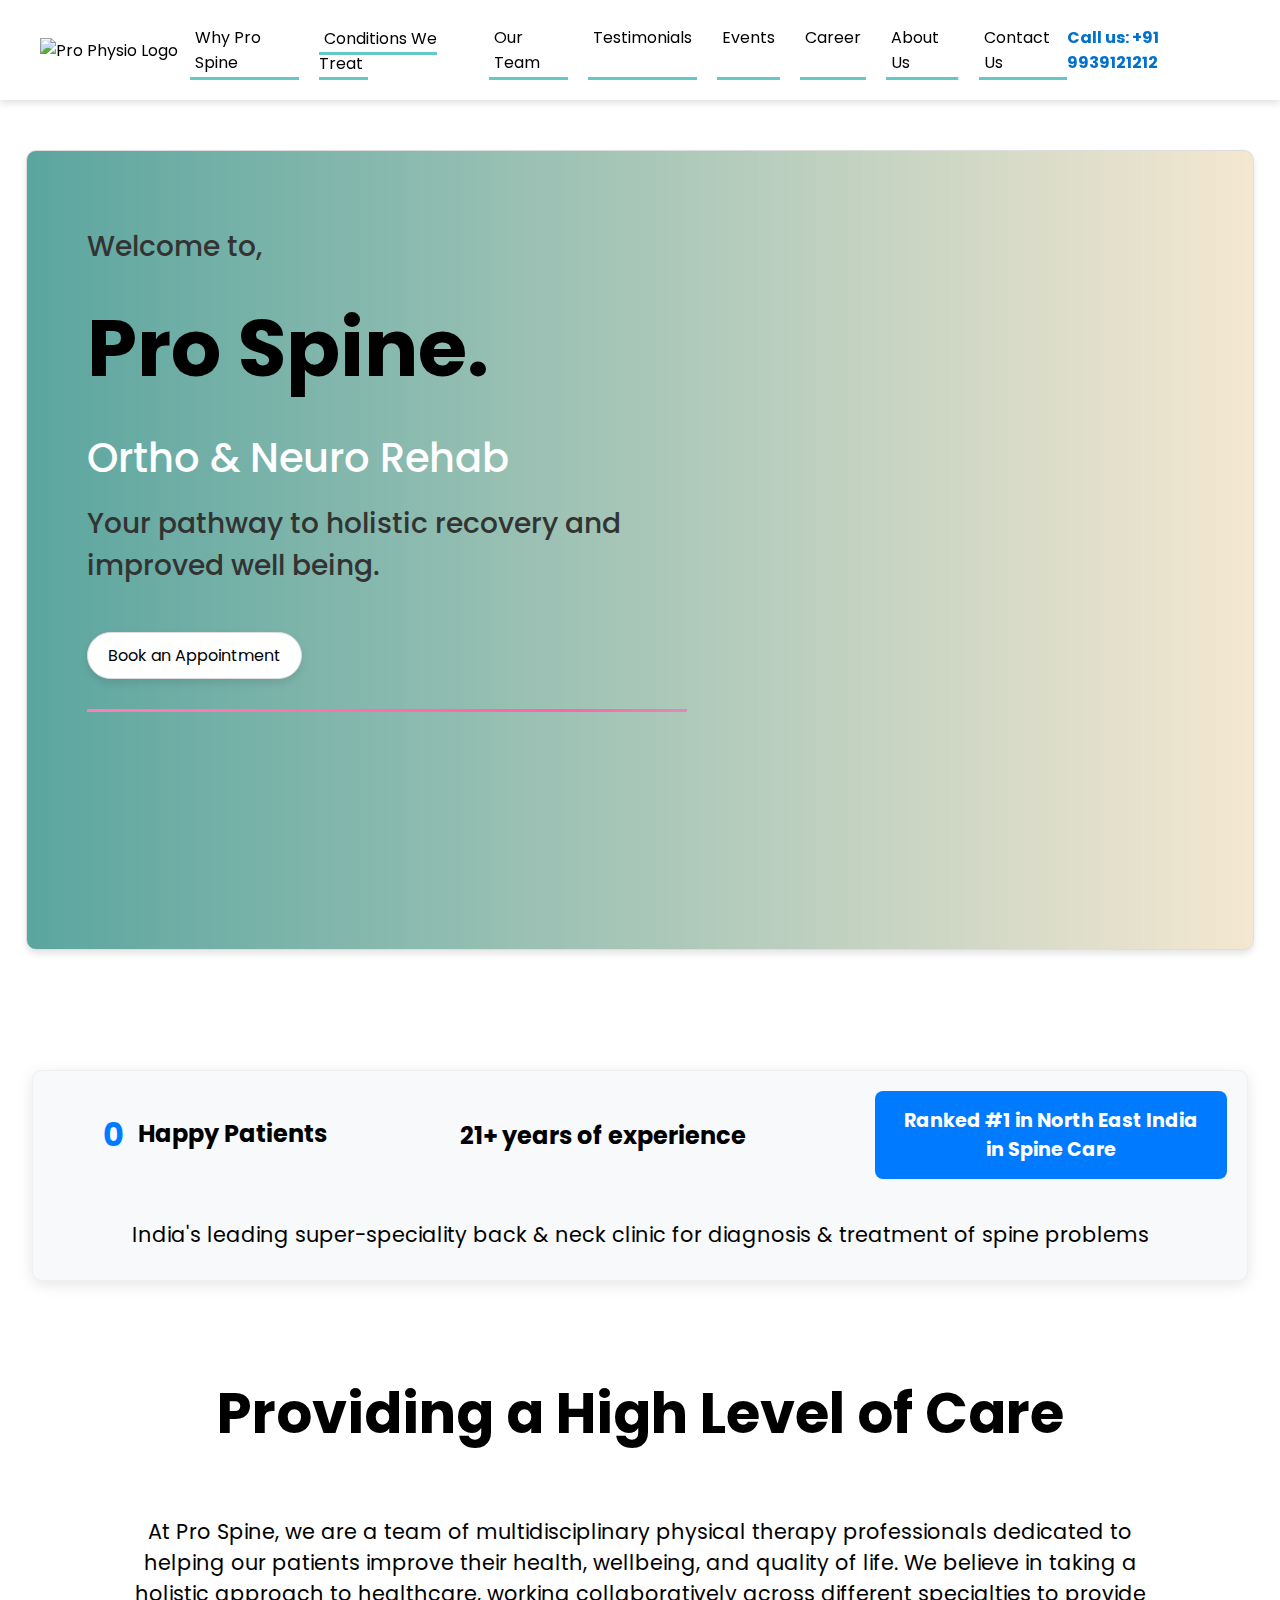
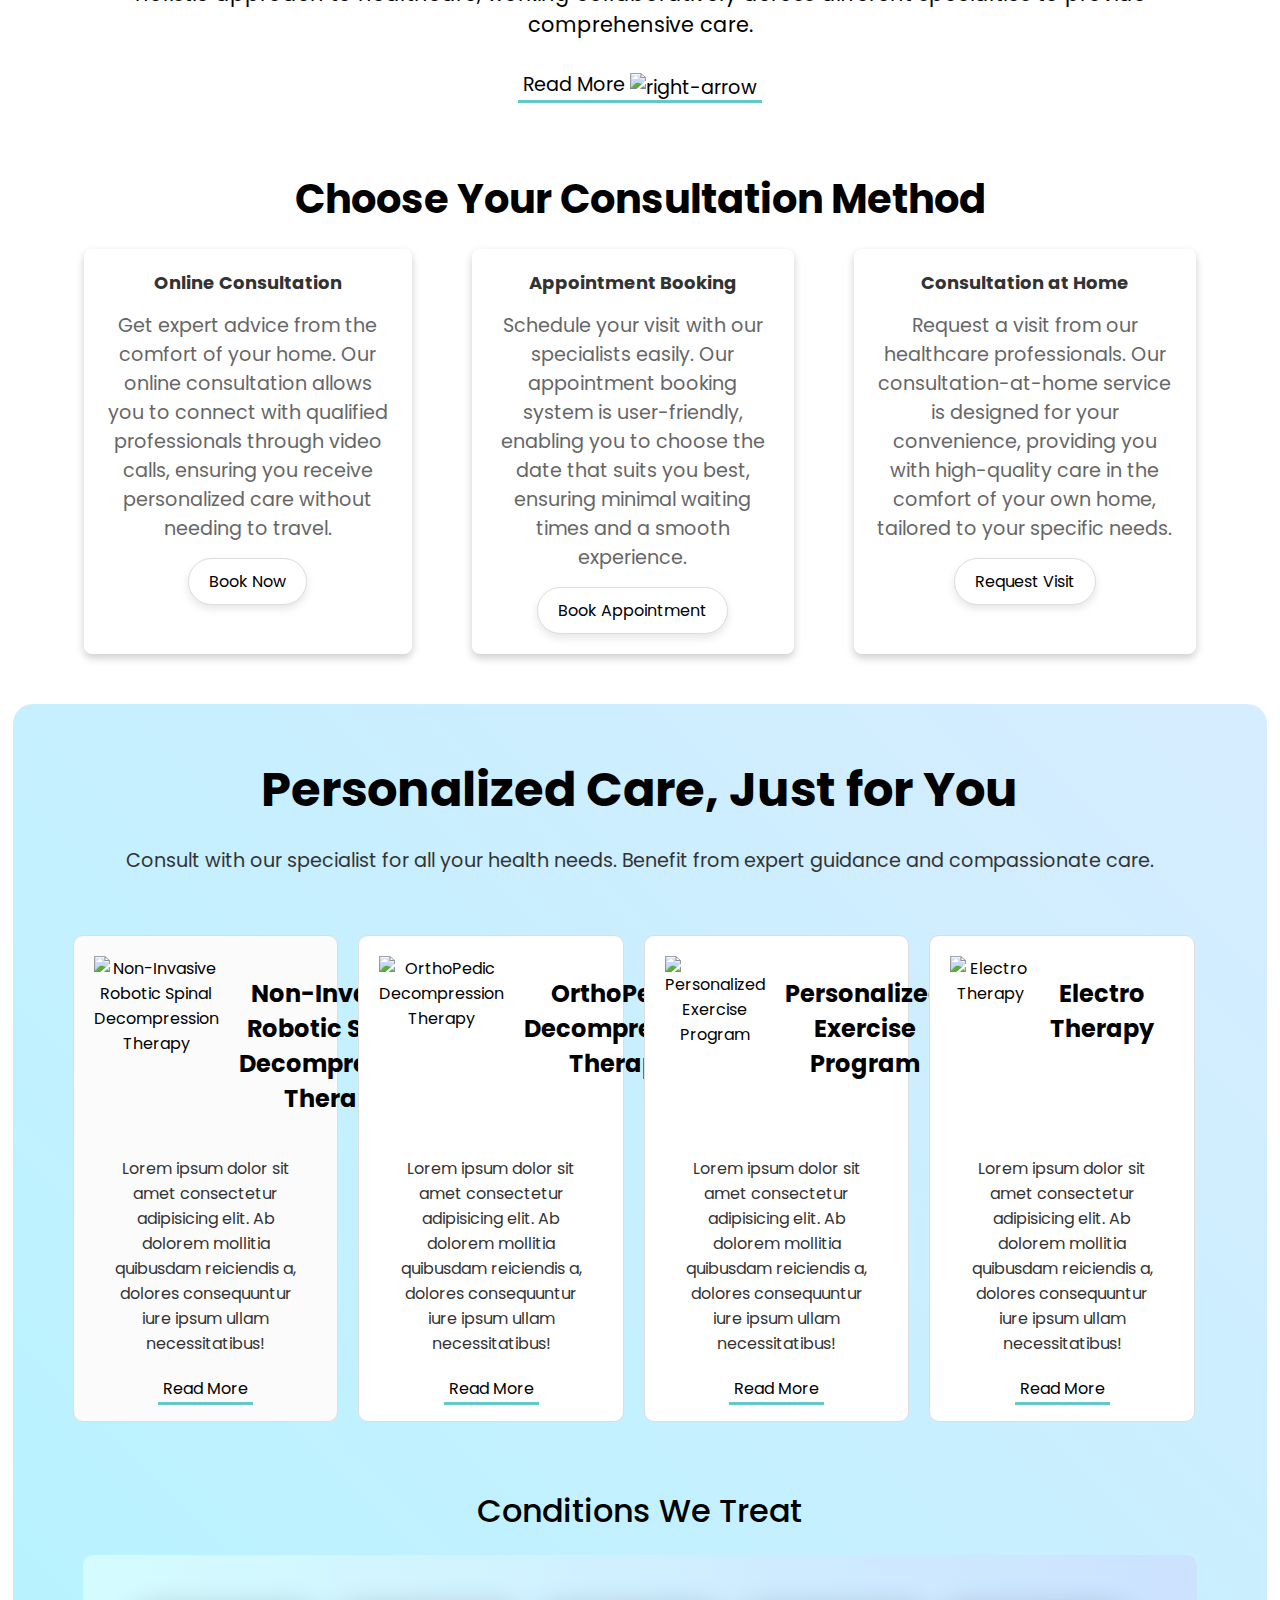
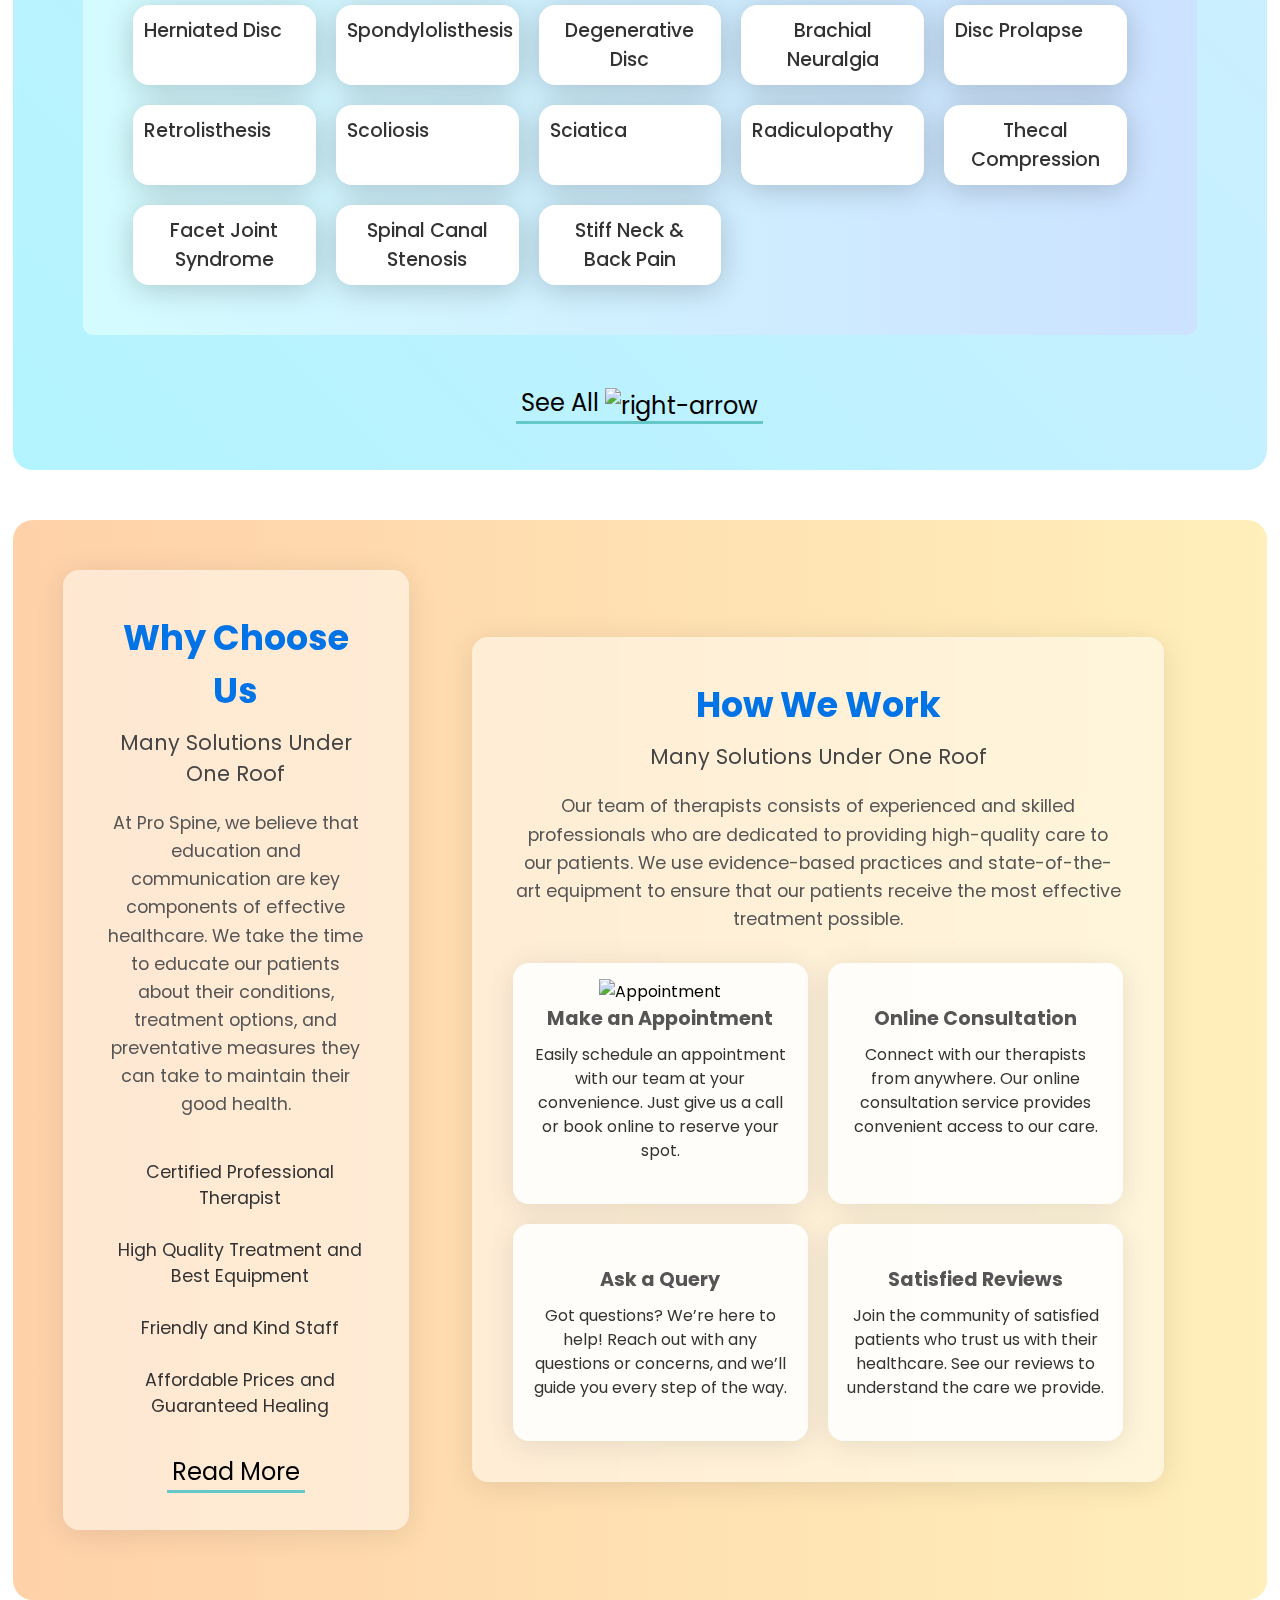
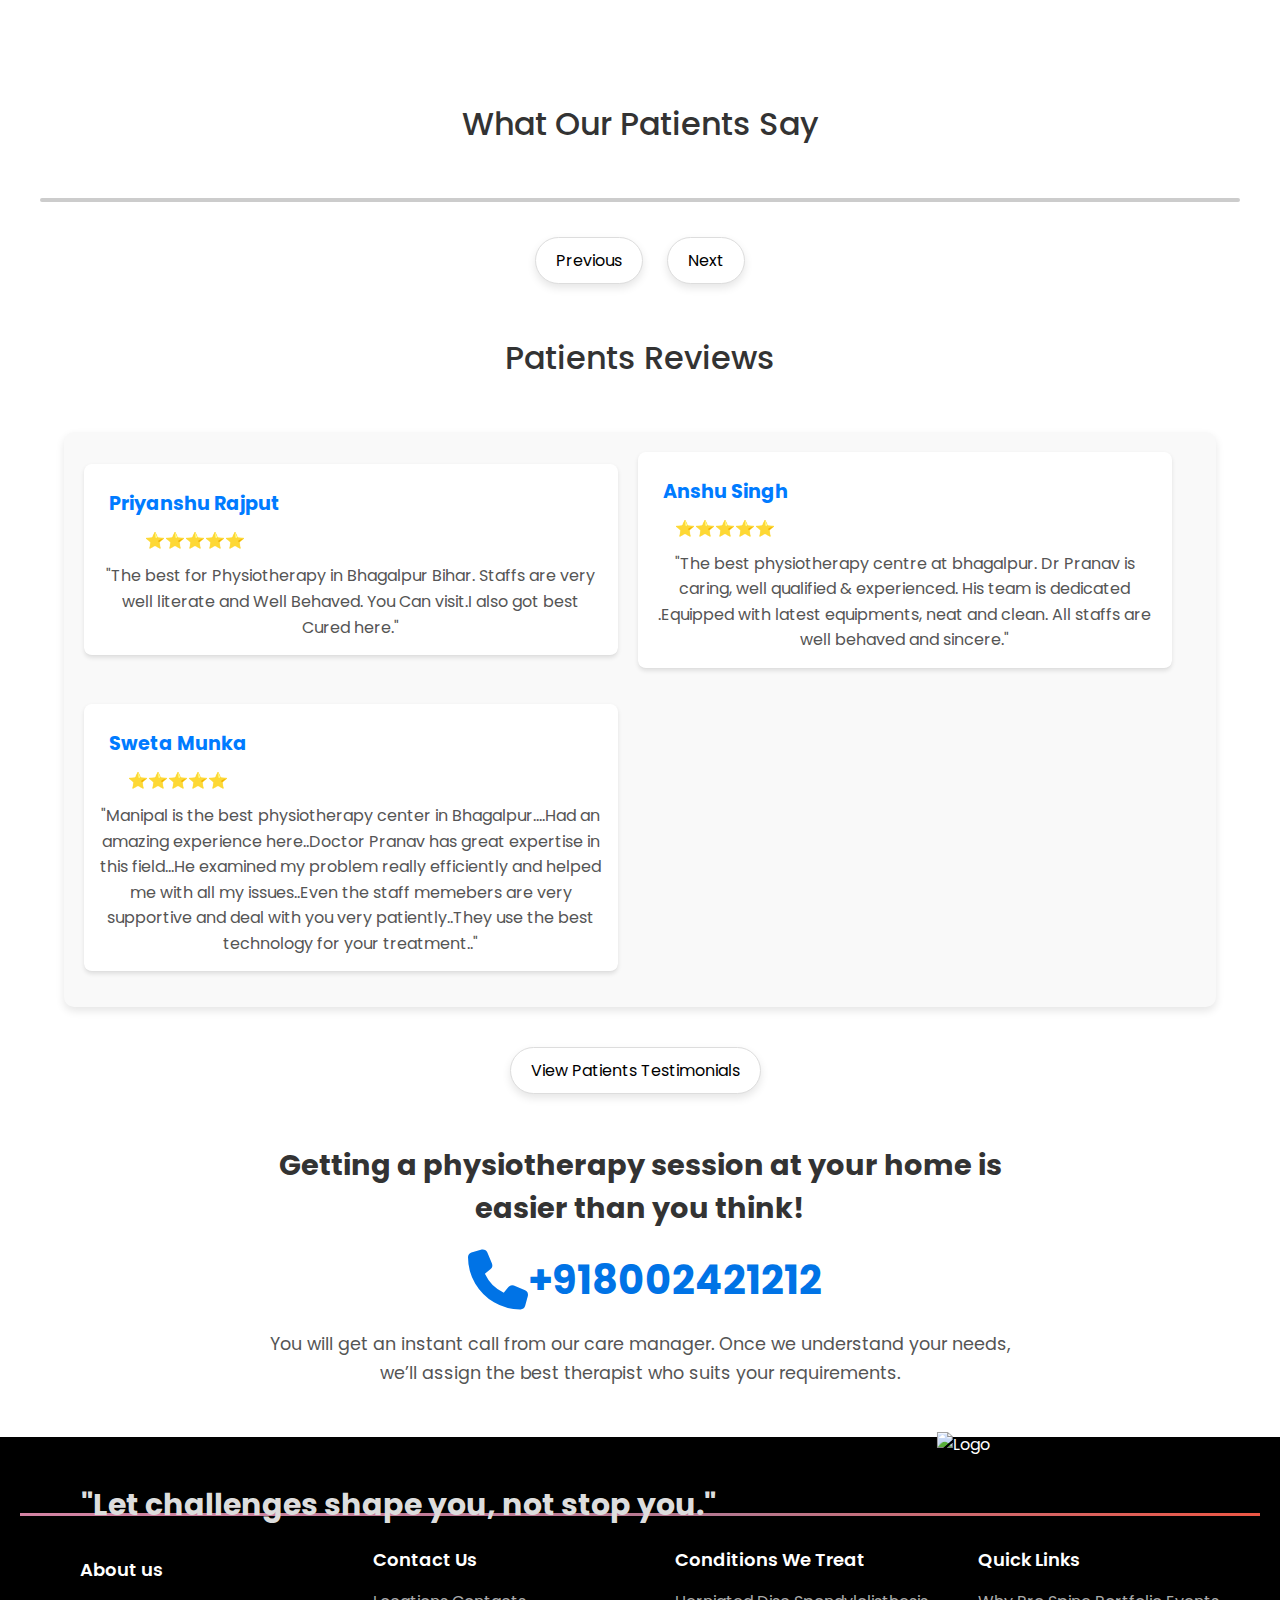
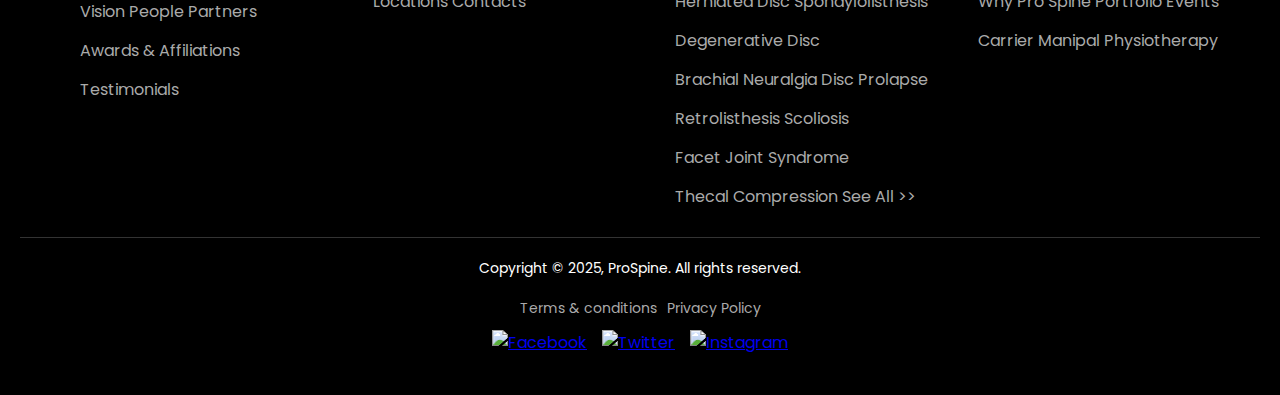
==== index.html @ 7858dc61 "added hover pop up in landing page" ====
<!DOCTYPE html>
<html lang="en">

<head>
  <meta charset="UTF-8" />
  <meta name="viewport" content="width=device-width, initial-scale=1.0" />
  <title>Pro Spine</title>
  <link rel="icon" href="image/favicon.png" type="image/x-icon">
  <link rel="stylesheet" href="style.css">
  <link rel="stylesheet" href="https://cdnjs.cloudflare.com/ajax/libs/font-awesome/6.5.0/css/all.min.css">
</head>

<body>
  <header>
    <div class="logo-container">
      <img src="image/logo.png" alt="Pro Physio Logo" class="logo" />
    </div>

    <nav>
      <div class="nav-container">
        <div class="hamburger" id="hamburger">
          &#9776; <!-- Hamburger icon -->
        </div>
        <div class="nav-links" id="navLinks">
          <a href="prospineapproach.html">Why Pro Spine</a>
          <li>
            <a href="treatment.html" class="hover-link">Conditions We Treat</a>
            <div class="dropdown">
              <ul>
                <li><a href="#" class="slider-link">Scoliosis</a></li>
                <li><a href="#" class="slider-link">Sciatica</a></li>
                <li><a href="#" class="slider-link">Disc Prolapse</a></li>
                <li><a href="#" class="slider-link">Retrolisthesis</a></li>
              </ul>
              <ul>
                <li><a href="#" class="slider-link">Herniated Disc</a></li>
                <li><a href="#" class="slider-link">Spondylolisthesis</a></li>
                <li><a href="#" class="slider-link">Degenerative Disc</a></li>
                <li><a href="#" class="slider-link">Brachial Neuralgia</a></li>
              </ul>
              <ul>
                <li><a href="#" class="slider-link">Radiculopathy</a></li>
                <li><a href="#" class="slider-link">Thecal Compression</a></li>
                <li><a href="#" class="slider-link">Facet Joint Syndrome</a></li>
                <li><a href="#" class="slider-link">Spinal Canal Stenosis</a></li>
                <li><a href="#" class="slider-link">Stiff Neck & Back Pain</a></li>
              </ul>
            </div>
          </li>
          <a href="team.html">Our Team</a>
          <a href="testimonials.html">Testimonials</a>
          <a href="events.html">Events</a>
          <a href="career.html">Career</a>
          <a href="aboutus.html">About Us</a>
          <a href="contact.html">Contact Us</a>
        </div>
      </div>
    </nav>

    <div class="header-right">
      <a href="tel:+919939121212" class="contact-number">Call us: +91 9939121212</a>
      <!-- <button class="appointment-btn">Book Now!</button> -->
    </div>
  </header>

  <div class="box1">
    <div class="inner-box">
      <h1>
        <p>Welcome to,</p>
        Pro Spine.
      </h1>
      <h2>Ortho & Neuro Rehab</h2>
      <p>Your pathway to holistic recovery and improved well being.</p>
      <br />
      <button class="btn" id="openModal" role="button">Book an Appointment</button>
      <hr class="hr2 hr">
    </div>
  </div>

  <div class="modal" id="modal">
    <div class="modal-content">
      <span class="close" id="closeModal">&times;</span>
      <h2>Book an Appointment</h2>
      <form id="appointmentForm">

        <div class="form-step" id="step1">
          <label for="name">Name:</label>
          <input type="text" id="name" name="name" required>

          <label for="email">Email:</label>
          <input type="email" id="email" name="email" required>

          <label for="mobile">Mobile:</label>
          <input type="tel" id="mobile" name="mobile" required>

          <label for="city">City:</label>
          <input type="text" id="city" name="city" required>

          <button type="button" id="continue1">Continue</button>
        </div>


        <div class="form-step" id="step2" style="display: none;">
          <label for="symptom">Reason for Consultation:</label>
          <textarea id="symptom" name="symptom"
            placeholder="Tell us about your current health condition. Type none if you don't have any."
            required></textarea>

          <label for="gender">Gender:</label>
          <select id="gender" name="gender" required>
            <option value="" disabled selected>Select your gender</option>
            <option value="male">Male</option>
            <option value="female">Female</option>
            <option value="other">Other</option>
          </select>

          <label for="occupation">Occupation</label>
          <input type="text" id="occupation" name="occupation" required>

          <label for="age">Age:</label>
          <input type="number" id="age" name="age" required>

          <button type="button" id="back1">Back</button>
          <button type="button" id="continue2">Continue</button>
        </div>


        <div class="form-step" id="step3" style="display: none;">
          <label for="date">Select Date:</label>
          <input type="date" id="date" name="date" required>

          <label for="consultation-type">Consultation Type:</label>
          <select id="consultation" name="consultationtype" required>
            <option value="" disabled selected>Select Consultation Type</option>
            <option value="online">Online</option>
            <option value="appointment">Appointment</option>
            <option value="in-person">Home Visit</option>
          </select>

          <button type="button" id="back2">Back</button>
          <button type="button" id="continue3">Continue</button>
        </div>

        <div class="form-step" id="review" style="display: none;">
          <h3 class="reviewh3">Review Your Details</h3>
          <p><strong>Name:</strong> <span id="reviewName"></span></p>
          <p><strong>Email:</strong> <span id="reviewEmail"></span></p>
          <p><strong>Mobile:</strong> <span id="reviewMobile"></span></p>
          <p><strong>City:</strong> <span id="reviewCity"></span></p>
          <p><strong>Gender:</strong> <span id="reviewGender"></span></p>
          <p><strong>Occupation:</strong> <span id="reviewOccupation"></span></p>
          <p><strong>Age:</strong> <span id="reviewAge"></span></p>
          <p><strong>Current Health Condition:</strong> <span id="reviewSymptom"></span></p>
          <p><strong>Date:</strong> <span id="reviewDate"></span></p>
          <p><strong>Consultation Type:</strong> <span id="reviewConsultation"></span></p>

          <div class="checkbox-container">
            <input type="checkbox" name="checkbox" id="checkbox" required>
            <label for="checkbox">I agree to the terms and conditions.</label>
          </div>
          <hr>
          <p>After submitting, our staff will contact you soon to confirm your appointment.</p>
          <button type="button" id="back3">Back</button>
          <button type="submit">Submit</button>
        </div>
    </div>
    </form>
  </div>
  <div class="box2">
    <div class="inner-box2">
      <div class="stat" id="stat">
        <h2 id="count">0</h2>
        <h3>Happy Patients</h3>
      </div>
      <div class="exp">
        <h2>21+ years of experience</h2>
      </div>

      <div class="rank">
        <h3>Ranked #1 in North East India in Spine Care</h3>
      </div>
    </div>
    <p>
      India's leading super-speciality back & neck clinic for diagnosis &
      treatment of spine problems
    </p>
  </div>

  <div class="box3">
    <h2>Providing a High Level of Care</h2>
    <p>
      At Pro Spine, we are a team of multidisciplinary physical
      therapy professionals dedicated to helping our patients improve their
      health, wellbeing, and quality of life. We believe in taking a holistic
      approach to healthcare, working collaboratively across different
      specialties to provide comprehensive care.
    </p>
    <a href="prospineapproach.html" class="link">Read More <img src="rarr.svg" alt="right-arrow" /></a>
  </div>

  <h1 class="heading">Choose Your Consultation Method</h1>
  <div class="container">
    <div class="box">
      <h3>Online Consultation</h3>
      <p>Get expert advice from the comfort of your home. Our online consultation allows you to connect with qualified
        professionals through video calls, ensuring you receive personalized care without needing to travel.</p>
      <button class="btn" onclick="openModal('modalOnline')">Book Now</button>
    </div>
    <div class="box">
      <h3>Appointment Booking</h3>

      <p>Schedule your visit with our specialists easily. Our appointment booking system is user-friendly, enabling you
        to choose the date that suits you best, ensuring minimal waiting times and a smooth experience.</p>

      <button class="btn" onclick="openModal('modalAppointment')">Book Appointment</button>
    </div>
    <div class="box">
      <h3>Consultation at Home</h3>
      <p>Request a visit from our healthcare professionals. Our consultation-at-home service is designed for your
        convenience, providing you with high-quality care in the comfort of your own home, tailored to your specific
        needs.</p>
      <button class="btn" onclick="openModal('modalHome')">Request Visit</button>
    </div>
  </div>

  <div class="box4">
    <h2>Personalized Care, Just for You</h2>
    <p>Consult with our specialist for all your health needs. Benefit from expert guidance and compassionate care.</p>
    <div class="cont">
      <div class="items">
        <div class="item1 non">
          <div class="wrapper">
            <img src="image/noninv.png" alt="Non-Invasive Robotic Spinal Decompression Therapy">
            <h2>Non-Invasive Robotic Spinal Decompression Therapy</h2>
          </div>
          <p>Lorem ipsum dolor sit amet consectetur adipisicing elit. Ab dolorem mollitia quibusdam reiciendis a,
            dolores consequuntur iure ipsum ullam necessitatibus!</p>
          <a href="#" class="link">Read More</a>
        </div>
        <div class="item1">
          <div class="wrapper">
            <img src="image/ortho.png" alt="OrthoPedic Decompression Therapy">
            <h2>OrthoPedic Decompression Therapy</h2>
          </div>
          <p>Lorem ipsum dolor sit amet consectetur adipisicing elit. Ab dolorem mollitia quibusdam reiciendis a,
            dolores consequuntur iure ipsum ullam necessitatibus!</p>
          <a href="#" class="link">Read More</a>

        </div>
        <div class="item1">
          <div class="wrapper">
            <img src="image/phy1.jpeg" alt="Personalized Exercise Program">
            <h2>Personalized Exercise Program</h2>
          </div>
          <p>Lorem ipsum dolor sit amet consectetur adipisicing elit. Ab dolorem mollitia quibusdam reiciendis a,
            dolores consequuntur iure ipsum ullam necessitatibus!</p>
          <a href="#" class="link">Read More</a>

        </div>
        <div class="item1">
          <div class="wrapper">
            <img src="image/electro.webp" alt="Electro Therapy">
            <h2>Electro Therapy</h2>
          </div>
          <p>Lorem ipsum dolor sit amet consectetur adipisicing elit. Ab dolorem mollitia quibusdam reiciendis a,
            dolores consequuntur iure ipsum ullam necessitatibus!</p>
          <a href="#" class="link">Read More</a>

        </div>
      </div>
    </div>
    <br>
    <h3 class="servh">Conditions We Treat</h3>
    <div class="serv">
      <div class="serv1">
        <a href="#">Herniated Disc</a>
      </div>
      <div class="serv1">
        <a href="#">Spondylolisthesis</a>
      </div>
      <div class="serv1">
        <a href="#">Degenerative Disc</a>
      </div>
      <div class="serv1">
        <a href="#">Brachial Neuralgia</a>
      </div>
      <div class="serv1">
        <a href="#">Disc Prolapse</a>
      </div>
      <div class="serv1">
        <a href="#">Retrolisthesis</a>
      </div>
      <div class="serv1">
        <a href="#">Scoliosis</a>
      </div>
      <div class="serv1">
        <a href="#">Sciatica</a>
      </div>
      <div class="serv1">
        <a href="#">Radiculopathy</a>
      </div>
      <div class="serv1">
        <a href="#">Thecal Compression</a>
      </div>
      <div class="serv1">
        <a href="#">Facet Joint Syndrome</a>
      </div>
      <div class="serv1">
        <a href="#">Spinal Canal Stenosis</a>
      </div>
      <div class="serv1">
        <a href="#">Stiff Neck & Back Pain</a>
      </div>
    </div>
    <a href="treatment.html" class="link servlink">See All <img src="rarr.svg" alt="right-arrow" class="rarrow"></a>
  </div>
  <div class="box5">
    <div class="choose">
      <h2 class="title">Why Choose Us</h2>
      <p class="subtitle">Many Solutions Under One Roof</p>

      <p class="description">
        At Pro Spine, we believe that education and communication are key components of effective
        healthcare.
        We take the time to educate our patients about their conditions, treatment options, and preventative measures
        they
        can take to maintain their good health.
      </p>

      <ul class="features-list">
        <li class="feature-item"><i class="icon"></i> Certified Professional Therapist</li>
        <li class="feature-item"><i class="icon"></i> High Quality Treatment and Best Equipment</li>
        <li class="feature-item"><i class="icon"></i> Friendly and Kind Staff</li>
        <li class="feature-item"><i class="icon"></i> Affordable Prices and Guaranteed Healing</li>
      </ul>
      <br>
      <a href="#" class="link servlink">Read More</a>
    </div>
    <div class="choose choose2">
      <h2 class="title">How We Work</h2>
      <p class="subtitle">Many Solutions Under One Roof</p>

      <p class="description">
        Our team of therapists consists of experienced and skilled professionals who are dedicated to providing
        high-quality care to our patients. We use evidence-based practices and state-of-the-art equipment to ensure that
        our patients receive the most effective treatment possible.
      </p>

      <div class="work-steps">
        <div class="work-step">
          <img src="image/whyMake1.png" alt="Appointment">
          <h3 class="step-title">Make an Appointment</h3>
          <p class="step-text">Easily schedule an appointment with our team at your convenience. Just give us a call or
            book online to reserve your spot.</p>
          <br>
        </div>

        <div class="work-step">
          <img src="image/whyConsultation2.png" alt="">
          <h3 class="step-title">Online Consultation</h3>
          <p class="step-text">Connect with our therapists from anywhere. Our online consultation service provides
            convenient access to our care.</p>
          <br>
        </div>

        <div class="work-step">
          <img src="image/ask_query.png" alt="">
          <h3 class="step-title">Ask a Query</h3>
          <p class="step-text">Got questions? We’re here to help! Reach out with any questions or concerns, and we’ll
            guide you every step of the way.</p>
          <br>
        </div>

        <div class="work-step">
          <img src="image/whyChiropractic4.png" alt="">
          <h3 class="step-title">Satisfied Reviews</h3>
          <p class="step-text">Join the community of satisfied patients who trust us with their healthcare. See our
            reviews to understand the care we provide.</p>
          <br>
        </div>
      </div>
    </div>
  </div>

  <div class="testimonial">
    <h2>What Our Patients Say</h2>
    <div class="vidsslider">
      <div class="video-container" id="video1">
        <video src="video/vids1.mp4" controls>
          Your browser does not support the video tag.
        </video>
      </div>
      <div class="video-container" id="video2">
        <video src="video/vids2.mp4" controls>
          Your browser does not support the video tag.
        </video>
      </div>
      <div class="video-container" id="video3">
        <video src="video/vids3.mp4" controls>
          Your browser does not support the video tag.
        </video>
      </div>
    </div>
    <br>
    <div class="controlss">
      <button class="btn btn1" id="prevBtn">Previous</button>
      <button class="btn btn1" id="nextBtn">Next</button>
    </div>


    <h2 class="rev">Patients Reviews</h2>
    <div class="review">

      <!-- Single Review -->
      <div class="review-item">
        <div class="review-header">
          <div>
            <h3 class="review-username">Priyanshu Rajput</h3>
            <div class="review-rating">
              <span>⭐</span><span>⭐</span><span>⭐</span><span>⭐</span><span>⭐</span>
            </div>
          </div>
        </div>
        <p class="review-text">
          "The best for Physiotherapy in Bhagalpur Bihar. Staffs are very well literate and Well Behaved. You Can
          visit.I
          also got best Cured here."
        </p>
      </div>
      <div class="review-item">
        <div class="review-header">
          <div>
            <h3 class="review-username">Anshu Singh</h3>
            <div class="review-rating">
              <span>⭐</span><span>⭐</span><span>⭐</span><span>⭐</span><span>⭐</span>
            </div>
          </div>
        </div>
        <p class="review-text">
          "The best physiotherapy centre at bhagalpur. Dr Pranav is caring, well qualified & experienced. His team is
          dedicated .Equipped with latest equipments, neat and clean. All staffs are well behaved and sincere."
        </p>
      </div>
      <div class="review-item">
        <div class="review-header">
          <div>
            <h3 class="review-username">Sweta Munka</h3>
            <div class="review-rating">
              <span>⭐</span><span>⭐</span><span>⭐</span><span>⭐</span><span>⭐</span>
            </div>
          </div>
        </div>
        <p class="review-text">

          "Manipal is the best physiotherapy center in Bhagalpur....Had an amazing experience here..Doctor Pranav has
          great
          expertise in this field...He examined my problem really efficiently and helped me with all my issues..Even the
          staff memebers are very supportive and deal with you very patiently..They use the best technology for your
          treatment.."

        </p>
      </div>
      <!-- For more review -->
    </div>
    <button type="submit" class="btn"><a href="testimonials.html">View Patients Testimonials</a></button>
  </div>


  <div class="session-container">
    <h2 class="session-title">Getting a physiotherapy session at your home is easier than you think!</h2>


    <a href="tel:+918002421212" class="call-action">
      <i class="fas fa-phone phone-icon"></i>+918002421212
    </a>
    <p class="session-description">
      You will get an instant call from our care manager. Once we understand your needs, we’ll assign the best
      therapist who suits your requirements.
    </p>
  </div>
  <footer class="footer">
    <div class="footer-content">
      <div class="footer-quote">
        <h2>"Let challenges shape you, not stop you."</h2>
        <img src="image/logo.png" alt="Logo" class="logo">
      </div>
      <hr class="hr">
      <div class="footer-sections">
        <div class="about-section footer-section">
          <h3>About us</h3>
          <ul>
            <li><a href="#">Vision</a></li>
            <li><a href="#">People</a></li>
            <li><a href="#">Partners</a></li>
            <li><a href="#">Awards & Affiliations</a></li>
            <li><a href="testimonials.html">Testimonials</a></li>
          </ul>
        </div>
        <div class="footer-section">
          <h3>Contact Us</h3>
          <ul>
            <li><a href="#">Locations</a></li>
            <li><a href="#">Contacts</a></li>
          </ul>
        </div>
        <div class="footer-section">
          <h3>Conditions We Treat</h3>
          <ul>
            <li><a href="#">Herniated Disc</a></li>
            <li><a href="#">Spondylolisthesis</a></li>
            <li><a href="#">Degenerative Disc</a></li>
            <li><a href="#">Brachial Neuralgia</a></li>
            <li><a href="#">Disc Prolapse</a></li>
            <li><a href="#">Retrolisthesis</a></li>
            <li><a href="#">Scoliosis</a></li>
            <li><a href="#">Facet Joint Syndrome</a></li>
            <li><a href="#">Thecal Compression</a></li>
            <li><a href="treatment.html">See All >></a></li>
          </ul>
        </div>
        <div class="footer-section">
          <h3>Quick Links</h3>
          <ul>
            <li><a href="prospineapproach.html">Why Pro Spine</a></li>
            <li><a href="#">Portfolio</a></li>
            <li><a href="#">Events</a></li>
            <li><a href="#">Carrier</a></li>
            <li><a href="#">Manipal Physiotherapy</a></li>
          </ul>
        </div>
      </div>
    </div>
    <div class="footer-bottom">
      <p>Copyright © 2025, ProSpine. All rights reserved.</p>
      <ul class="footer-links">
        <li><a href="#">Terms & conditions</a></li>
        <li><a href="#">Privacy Policy</a></li>
      </ul>
      <div class="social-icons">
        <a href="#"><img src="image/facebook-icon.png" alt="Facebook"></a>
        <a href="#"><img src="image/twitter-icon.png" alt="Twitter"></a>
        <a href="#"><img src="image/icons8-instagram-48.png" alt="Instagram"></a>
      </div>
    </div>
  </footer>

  <script src="script.js"></script>
</body>

</html>
---- style.css ----
@import url("https://fonts.googleapis.com/css2?family=Poppins:ital,wght@0,100;0,200;0,300;0,400;0,500;0,600;0,700;0,800;0,900;1,100;1,200;1,300;1,400;1,500;1,600;1,700;1,800;1,900&display=swap");

* {
  margin: 0;
  padding: 0;
  box-sizing: border-box;
  font-family: Poppins, sans-serif;
}

body {
  display: flex;
  flex-direction: column;
  align-items: center;
}

header {
  position: fixed;
  width: 100%;
  display: flex;
  justify-content: space-between;
  align-items: center;
  padding: 20px 40px;
  background-color: #ffffff;
  box-shadow: 0 4px 6px rgba(0, 0, 0, 0.1);
  z-index: 99;
}

.logo-container {
  display: flex;
  align-items: center;
  gap: 10px;
}

.logo {
  width: 150px;
}

.tagline {
  font-size: 14px;
  color: #0072ce;
}

.nav-container {
  display: flex;
  align-items: center;
  justify-content: space-between;
}

.hamburger {
  display: none;
  /* Hide hamburger by default */
  font-size: 28px;
  color: rgb(0, 0, 0);
  cursor: pointer;
}

.nav-links {
  display: flex;
  flex-direction: row;
  /* Horizontal layout */
  gap: 20px;
}

.nav-links a {
  color: inherit;
  text-decoration: none;
  padding: 5px;
  background: linear-gradient(to right,
      rgba(100, 200, 200, 1),
      rgba(100, 200, 200, 1)),
    linear-gradient(to right,
      rgba(255, 0, 0, 1),
      rgba(255, 0, 180, 1),
      rgba(0, 100, 200, 1));
  background-size: 100% 3px, 0 3px;
  background-position: 100% 100%, 0 100%;
  background-repeat: no-repeat;
  transition: background-size 400ms;
}

a:hover {
  background-size: 0 3px, 100% 3px;
}

.link {
  color: inherit;
  text-decoration: none;
  padding: 5px;
  background: linear-gradient(to right,
      rgba(100, 200, 200, 1),
      rgba(100, 200, 200, 1)),
    linear-gradient(to right,
      rgba(255, 0, 0, 1),
      rgba(255, 0, 180, 1),
      rgba(0, 100, 200, 1));
  background-size: 100% 3px, 0 3px;
  background-position: 100% 100%, 0 100%;
  background-repeat: no-repeat;
  transition: background-size 400ms;
}

.link:hover {
  background-size: 0 3px, 100% 3px;
}

.link.active {
  background-size: 0 3px, 100% 3px;
  /* Active link shows all colors */
}

ul {
  list-style-type: none;
  padding: 0;
  margin: 0;
}

li {
  position: relative;
  margin-top: 6px;
  display: inline-block;
}

.hover-link {
  text-decoration: none;
  color: #333;
  padding: 10px;
}

.dropdown {
  margin-top: 5px;
  display: none;
  position: absolute;
  width: 600px;
  background-color: #fff;
  border-radius: 10px;
  z-index: 99999;
  padding: 20px;
  flex-direction: row;

}

li:hover .dropdown {
  display: flex;
}

.dropdown ul {
  display: flex;
  flex-direction: column;
  flex: 1;
}

.dropdown li {
  display: block;
  margin: 5px 0;
}

.header-right {
  display: flex;
  flex-direction: column;
  align-items: flex-end;
  gap: 5px;
}

.header-right a {
  text-decoration: none;
}

.contact-number {
  font-size: 16px;
  font-weight: bold;
  color: #0072ce;
}

.appointment-btn {
  background-color: #0072ce;
  color: #ffffff;
  padding: 10px 20px;
  border: none;
  border-radius: 20px;
  font-size: 16px;
  font-weight: bold;
  cursor: pointer;
  transition: background-color 0.3s;
}

.appointment-btn:hover {
  background-color: #005bb5;
}

.box1 {
  margin-top: 150px;
  border-radius: 10px;
  border: 1px solid #ddd;
  width: 96%;
  min-height: 800px;
  height: 80dvh;
  background: linear-gradient(to right, #00746aa4, #deb56e51);
  display: flex;
  padding: 30px;
  box-shadow: 0 4px 6px rgba(0, 0, 0, 0.1);
  margin-bottom: 100px;
}

.inner-box {
  padding: 30px;
  color: #ffffff;
}

.inner-box h1,
.inner-box h2,
.inner-box p {
  margin: 10px 0;
}

.inner-box h1 {
  font-size: 80px;
  font-weight: bold;
  margin-bottom: 20px;
  color: #000;
}

.inner-box h2 {
  font-size: 40px;
  font-weight: 500;
  color: #ffffff;
}

.inner-box p {
  font-size: 28px;
  font-weight: 500;
  color: #333;
  /* Light color for tagline text */
  max-width: 600px;
  margin-top: 15px;
  margin-bottom: 20px;
}

.box2 {
  width: 95%;
  margin: 20px auto;
  /* Center the box and give it top and bottom margin */
  background-color: #f8f9fa;
  border: 1px solid #efefef;
  border-radius: 10px;
  /* Rounded corners */
  box-shadow: 0 4px 15px rgba(0, 0, 0, 0.1);
  /* Soft shadow */
  padding: 20px;
  /* Padding inside the box */
}

.box2 p {
  padding: 10px;
  margin-top: 30px;
  text-align: center;
  font-size: 1.3em;
}

.inner-box2 {
  display: flex;
  /* Flex layout for horizontal arrangement */
  justify-content: space-between;
  /* Space between the two sections */
  align-items: center;
  /* Center items vertically */
}

.stat {
  display: flex;
  margin-left: 40px;
  /* width: 50%; */
}

.stat h2 {
  margin: 0 10px;
  /* Margin around the number */
  font-size: 2em;
  /* Larger font size for prominence */
  color: #007bff;
  /* Blue color for the number */
}

.stat h3 {
  margin: 5px;
  font-size: 1.5em;
}

.stat p {
  margin: 0;
  /* Remove default margin */
  font-size: 1.2em;
  /* Slightly larger font size for description */
  color: #555;
  /* Dark grey text color */
}

.rank {
  background-color: #007bff;
  /* Blue background */
  color: #fff;
  /* White text color */
  padding: 15px 20px;
  /* Padding inside rank */
  border-radius: 8px;
  /* Rounded corners */
  text-align: center;
  /* Center the text */
  flex-shrink: 0;
  /* Prevent shrinking */
  width: 30%;
  /* Take up 25% of the width */
}

.rank h3 {
  margin: 0;
  /* Remove default margin */
  font-size: 1.2em;
  /* Font size for ranking */
}

.box3 {
  width: 95%;
  margin: 20px auto;
  background-color: #ffffff;
  padding: 50px;
  align-items: center;
  text-align: center;
  /* border: 1px solid #ddd; */
}

.box3 h2 {
  font-size: 3.5em;
}

.box3 p {
  margin-top: 30px;
  text-align: center;
  font-size: 1.3em;
  padding: 30px;
}

.box3 a {
  font-size: 1.2em;
}

.box3 img {
  position: relative;
  top: 3px;
  width: 20px;
}

.box4 {
  width: 98%;
  border-radius: 20px;
  padding: 50px;
  background: linear-gradient(45deg, #b2f4ff, #d7ecff);

  align-items: center;
  text-align: center;
}

.box4 h2 {
  font-size: 3em;
  margin-bottom: 20px;
}

.box4 h3 {
  margin-top: 30px;
  font-size: 2em;
  font-weight: 500;
}

.serv {
  display: flex;
  flex-wrap: wrap;
  gap: 20px;
  margin: 20px;
  margin-bottom: 50px;
  padding: 50px;
  border-radius: 10px;
  background: linear-gradient(to right,
      #d4fcff,
      #cce2ff);
  /* Light aqua to soft sky blue */
}

.servh {
  margin-bottom: 20px;
}

.serv .serv1 {
  display: flex;
  width: calc(20% - 20px);
  /* 4 items per row */
  padding: 10px;
  background: rgb(255, 255, 255);
  border-radius: 16px;
  box-shadow: 0 4px 30px rgba(0, 0, 0, 0.2);
  backdrop-filter: blur(7.7px);
  -webkit-backdrop-filter: blur(7.7px);
  border: 1px solid rgba(255, 255, 255, 0.06);
  transition: transform 0.5s ease;
  z-index: inherit;
}

.serv1:hover {
  font-weight: 700;
  transform: scale(1.07);
}

.serv1 img {
  width: 50px;
  height: 60px;
  margin-right: 15px;
}

.serv1 a {
  text-align: center;
  text-decoration: none;
  color: #333;
  font-size: 1.2em;
  font-weight: 500;
}

.servlink {
  margin-top: 10px;
  font-size: 1.5em;
}

.box4 p {
  font-size: 1.2em;
  margin-bottom: 50px;
  color: #333;
}

.box4 .rarrow {
  position: relative;
  top: 3px;
  width: 20px;
}

.cont {
  display: flex;
  flex-direction: column;
}

.items {
  display: flex;
  flex-wrap: wrap;
}

.item1 {
  max-width: 23%;
  border: 1px solid #ddd;
  padding: 20px;
  margin: 10px;
  border-radius: 10px;
  background-color: #fff;
}

.non {
  background-color: #fbfbfb;
}

.wrapper {
  display: flex;
  justify-content: space-between;
  height: 180px;
}

.item1 h2 {
  font-size: 1.5em;
  padding: 5px;
  margin: 15px;
}

.item1 p {
  font-size: 1em;
  padding: 5px;
  margin: 15px;
}

.item1 img {
  width: 150px;
  height: auto;
}

body .box5 {
  align-items: left;
}

.box5 {
  display: flex;
  width: 98%;
  margin-bottom: 50px;
  border-radius: 20px;
  padding: 50px;
  background: linear-gradient(to right, #ffd1a9, #ffefba);
  margin-top: 50px;
  align-items: center;
  text-align: center;
}

.choose {
  width: 30%;
  margin-right: 10px;
  margin-bottom: 20px;
  padding: 40px;
  background: rgba(255, 255, 255, 0.48);
  border-radius: 16px;
  box-shadow: 0 4px 30px rgba(0, 0, 0, 0.1);
  backdrop-filter: blur(7.7px);
  -webkit-backdrop-filter: blur(7.7px);
  border: 1px solid rgba(255, 255, 255, 0.06);
}

.choose2 {
  width: 60%;
  text-align: center;
  padding: 40px;
  margin: 0 auto;
  background: rgba(255, 255, 255, 0.48);
  border-radius: 16px;
  box-shadow: 0 4px 30px rgba(0, 0, 0, 0.1);
  backdrop-filter: blur(7.7px);
  -webkit-backdrop-filter: blur(7.7px);
  border: 1px solid rgba(255, 255, 255, 0.06);
}

.title {
  font-size: 2.2em;
  font-weight: bold;
  color: #0073e6;
  margin-bottom: 10px;
}

.subtitle {
  font-size: 1.3em;
  color: #444;
  margin-top: 5px;
  margin-bottom: 20px;
}

.description {
  font-size: 1.1em;
  color: #555;
  line-height: 1.6;
  margin-bottom: 30px;
}

.work-steps {
  display: grid;
  grid-template-columns: 1fr 1fr;
  gap: 20px;
  margin-top: 20px;
}

.work-step {
  padding: 15px;
  /* From https://css.glass */
  background: rgba(255, 255, 255, 0.73);
  border-radius: 16px;
  box-shadow: 0 4px 30px rgba(0, 0, 0, 0.1);
  backdrop-filter: blur(11.5px);
  -webkit-backdrop-filter: blur(11.5px);
  border: 1px solid rgba(238, 238, 238, 0.06);
}

.work-step img {
  width: 80px;
}

.step-title {
  font-size: 1.2em;
  color: #555;
  margin-bottom: 10px;
  font-weight: bold;
}

.step-text {
  font-size: 1em;
  color: #333;
  line-height: 1.5;
}

.title {
  font-size: 2.2em;
  font-weight: bold;
  color: #0073e6;
  /* Highlighted color for title */
  margin-bottom: 10px;
}

.subtitle {
  font-size: 1.3em;
  color: #444;
  margin-top: 5px;
  margin-bottom: 20px;
}

.description {
  font-size: 1.1em;
  color: #555;
  line-height: 1.6;
  margin-bottom: 30px;
}

.features-list {
  list-style-type: circle;
  padding: 0;
}

.feature-item {
  font-size: 1.1em;
  color: #333;
  padding: 10px 0;
  display: flex;
  align-items: center;
  justify-content: center;
}

.icon {
  color: #0073e6;
  font-size: 1.2em;
  margin-right: 8px;
}

.btn {
  cursor: pointer;
  padding: 10px 20px;
  border-radius: 30px;
  border: 1px solid #ddd;
  box-shadow: 0 4px 8px rgba(0, 0, 0, 0.1);
  background-color: #fff;
  color: #000;
  font-size: 1em;
  transition: background-color 0.3s;
}

.btn:hover {
  background-color: #f4f4f4;
}

.btn:active {
  transform: scale(0.98);
  box-shadow: 0 2px 4px rgba(0, 0, 0, 0.2);
}

.btn:focus {
  outline: none;
}

.btn:disabled {
  opacity: 0.5;
  cursor: not-allowed;
}

.btn a {
  text-decoration: none;
  color: #000;
}

.session-container {
  text-align: center;
  padding: 30px;
  max-width: 800px;
  margin: 0 auto;
  margin-top: 20px;
  border-radius: 10px;
  font-family: Arial, sans-serif;
}

.session-title {
  font-size: 1.8em;
  color: #333;
  font-weight: bold;
  margin-bottom: 10px;
}

.session-description {
  text-align: center;
  align-items: center;
  justify-content: center;
  font-size: 1.1em;
  color: #555;
  line-height: 1.6;
  margin-top: 20px;
  margin-bottom: 20px;
}

.call-action {
  font-size: 2.5em;
  color: #0073e6;
  font-weight: bold;
  display: inline-flex;
  align-items: center;
  text-decoration: none;
  margin-top: 10px;
}

.call-action .phone-icon {
  font-size: 1.5em;
  /* margin-right: 18px; */
  margin-left: 10px;
  /* margin-bottom: 20px; */
}

.testimonial {
  text-align: center;
  align-items: center;
}

.testimonial h2 {
  margin-top: 50px;
  margin-bottom: 50px;
  font-weight: 500;
  font-size: 2em;
  color: #333;
}

.vidsslider {
  position: relative;
  width: 100%;
  max-width: 1200px;
  margin: auto;
  overflow: hidden;
  border: 2px solid #ccc;
  border-radius: 10px;
}

.video-container {
  display: none;
  width: 100;
  padding-top: 56.25%;
  /* Adjust this for different aspect ratios: 75% for 4:3, 56.25% for 16:9 */
  position: relative;
}

video {
  position: absolute;
  top: 0;
  left: 0;
  width: 100%;
  height: 100%;
}

.controlss {
  text-align: center;
  margin-top: 10px;
}

.btn1 {
  margin: 0 10px;
  cursor: pointer;
}

.rev {
  text-align: center;
  font-size: 2rem;
  color: #333;
  margin-top: 30px;
  margin-bottom: 20px;
}

.review {
  display: flex;
  flex-wrap: wrap;
  align-items: center;
  max-width: 90%;
  margin: 20px auto;
  padding: 20px;
  background-color: #f9f9f9;
  border-radius: 10px;
  box-shadow: 0 4px 8px rgba(0, 0, 0, 0.1);
  gap: 20px;
  /* Add gap for better spacing */
}

.review-item {
  display: flex;
  flex-direction: column;
  width: 48%;
  /* Use 48% to fit two items per row with a gap */
  gap: 10px;
  padding: 15px;
  border-bottom: 1px solid #e0e0e0;
  margin-bottom: 15px;
  background-color: #ffffff;
  border-radius: 8px;
  box-shadow: 0 2px 4px rgba(0, 0, 0, 0.1);
  /* Add subtle shadow */
}

.review-header {
  display: flex;
  align-items: center;
  gap: 10px;
}

.review-username {
  font-size: 1.2rem;
  color: #007bff;
  margin: 10px;
}

.review-rating {
  font-size: 1rem;
  color: #fbb034;
  /* Star color */
  margin: 0;
}

.review-text {
  font-size: 1rem;
  color: #555;
  line-height: 1.6;
  margin: 0;
}

.footer {
  width: 100%;
  background-color: #000;
  color: #fff;
  padding: 40px 20px;
}

.footer-content {
  margin: 0 auto;
}

.footer-quote {
  width: 90%;
  display: flex;
  flex-wrap: wrap;
  justify-content: space-between;
  transform: translate(5%, 0);
  padding: 5px;
  /* margin: 10px; */
  /* border: 1px solid; */
}

.footer-quote h2 {
  font-size: 30px;
  font-weight: 700;
  /* margin-bottom: 20px; */
  color: #ddd;
}

.footer-quote img {
  position: relative;
  margin-top: -50px;
  margin-bottom: 30px;
  width: 250px;
}

.hr {
  border: none;
  height: 3px;
  background: linear-gradient(90deg,
      #d383a3,
      #b4778f,
      #ff4b2b,
      #927aa5,
      #6f91aa,
      #d383a3,
      #79a6c1,
      #ff416c);
  background-size: 400% 100%;
  animation: gradientShift 8s linear infinite;
  margin-bottom: 30px;
  margin-top: -20px;
}

@keyframes gradientShift {
  0% {
    background-position: 0% 0%;
  }

  50% {
    background-position: 100% 0%;
  }

  100% {
    background-position: 0% 0%;
  }
}

.hr2 {
  border: none;
  height: 3px;
  background: linear-gradient(90deg,
      #ff7eb3,
      /* Vibrant pink */
      #ff65a3,
      /* Deep pink */
      #7afcff,
      /* Bright aqua */
      #32ff7e,
      /* Bright green */
      #fcb045,
      /* Warm orange */
      #ff7eb3
      /* Match the start color for seamless loop */
    );
  background-size: 400% 100%;
  animation: gradientShift 8s linear infinite;
  margin-top: 30px;
}

@keyframes gradientShift {
  0% {
    background-position: 0% 0%;
  }

  50% {
    background-position: 100% 0%;
  }

  100% {
    background-position: 0% 0%;
  }
}

.footer-sections {
  display: flex;
  flex-wrap: wrap;
  gap: 20px;
}

.about-section {
  padding: 10px;
  margin-left: 50px;
}

.footer-section {
  flex: 1 1 10%;
  min-width: 180px;
}

.footer-section h3 {
  font-size: 18px;
  font-weight: 600;
  margin-bottom: 10px;
  text-align: left;
}

.footer-section ul {
  list-style: none;
  padding: 0;
  text-align: left;
}

.footer-section ul li {
  margin-bottom: 8px;
}

.footer-section ul li a {
  color: #aaa;
  text-decoration: none;
}

.footer-section ul li a:hover {
  color: #fff;
}

.footer-bottom {
  display: flex;
  flex-direction: column;
  align-items: center;
  margin-top: 20px;
  border-top: 1px solid #333;
  padding-top: 20px;
}

.footer-bottom p {
  font-size: 14px;
  margin-bottom: 10px;
}

.footer-links {
  display: flex;
  gap: 10px;
}

.footer-links li {
  list-style: none;
}

.footer-links a {
  color: #aaa;
  font-size: 14px;
  text-decoration: none;
}

.footer-links a:hover {
  color: #fff;
}

.social-icons {
  display: flex;
  gap: 15px;
  margin-top: 10px;
}

.social-icons img {
  width: 34px;
}

.modal {
  display: none;
  /* Hidden by default */
  position: fixed;
  /* Stay in place */
  z-index: 1;
  /* Sit on top */
  left: 0;
  /* top: 50px; */
  width: 100%;
  /* Full width */
  height: 100%;
  /* Full height */
  overflow: auto;
  /* Enable scroll if needed */
  background-color: rgba(0, 0, 0, 0.5);
  /* Dark overlay */
}

/* Modal Content with Pop-Up Animation */
.modal-content {
  position: absolute;
  top: 5%;
  left: 50%;
  transform: translate(50%, -50%);
  margin: 5% auto;
  padding: 30px;
  border-radius: 10px;
  box-shadow: 0 4px 20px rgba(0, 0, 0, 0.3);
  width: 90%;
  max-width: 600px;
  backdrop-filter: blur(16px) saturate(180%);
  -webkit-backdrop-filter: blur(16px) saturate(180%);
  background-color: rgba(255, 255, 255, 0.848);
  border-radius: 12px;
  border: 1px solid rgba(255, 255, 255, 0.125);
  animation: zoomIn 0.8s ease forwards;
  /* Apply animation on open */
  opacity: 0;
  /* Start hidden */
}

@keyframes zoomIn {
  from {
    opacity: 0;
    transform: scale(0.5);
    /* Start small */
  }

  to {
    opacity: 1;
    transform: scale(1);
    /* End at original size */
  }
}

/* Display the modal and trigger the animation */
.modal.open .modal-content {
  opacity: 1;
  animation: zoomIn 0.8s ease forwards;
}

.modal-content h2 {
  color: #000000;
  text-align: center;
  align-items: center;
}

label {
  font-weight: bold;
  font-size: 1.2em;
  margin-bottom: 15px;
  margin-top: 15px;
  display: block;
  color: #333;
  /* Make labels block elements */
}

input[type="text"],
input[type="email"],
input[type="tel"],
input[type="number"],
input[type="date"],
input[type="time"],
select,
textarea {
  width: calc(100% - 20px);
  /* Full width minus padding */
  padding: 12px;
  /* Increased padding */
  margin-bottom: 15px;
  /* Spacing between fields */
  border: 1px solid #ccc;
  border-radius: 5px;
  transition: border-color 0.3s ease;
  font-size: 16px;
  /* Increased font size for inputs */
}

input[type="text"]:focus,
input[type="email"]:focus,
input[type="tel"]:focus,
input[type="number"]:focus,
input[type="date"]:focus,
input[type="time"]:focus,
select:focus,
textarea:focus {
  border-color: #007bff;
  /* Change border color on focus */
  outline: none;
  /* Remove default outline */
}

button[type="button"],
button[type="submit"] {
  cursor: pointer;
  padding: 10px 20px;
  border-radius: 30px;
  border: 1px solid #ddd;
  box-shadow: 0 4px 8px rgba(0, 0, 0, 0.1);
  background-color: #fff;
  margin-right: 10px;
  margin-top: 20px;
  color: #000;
  font-size: 1em;
  transition: background-color 0.3s;
}

button[type="button"]:hover,
button[type="submit"]:hover {
  background-color: #f4f4f4;
}

.close {
  color: #333;
  float: right;
  font-size: 28px;
  font-weight: bold;
}

.close:hover,
.close:focus {
  color: #000;
  /* Change close button color on hover */
  text-decoration: none;
  cursor: pointer;
}

textarea {
  height: 100px;
  /* Set a fixed height for the textarea */
}

/* Review Step Styling */
#review {
  text-align: left;
  /* Align text to the left for the review section */
}

#review p {
  font-size: 20px;
  margin-top: 15px;
  margin-bottom: 20px;
  color: #000000;
  font-weight: 500;
}

#review strong {
  color: #007bff;
  /* Highlighting the strong text */
}

.reviewh3 {
  align-items: center;
  text-align: center;
  margin: 20px;
  color: #000000;
}

.reviewh3 span {
  color: #000;
}

.checkbox-container {
  display: flex;
  flex-wrap: wrap;
}

.checkbox-container label {
  margin-left: 20px;
  margin-top: 10px;
  margin-bottom: 10px;
}

.checkbox-container input[type="checkbox"] {
  margin-top: 10px;
  margin-bottom: 10px;
  width: 15px;
  /* Optional: Set width */
  height: 15px;
  /* Optional: Set height */
  transform: scale(1.5);
  /* Increase size by 1.5 times */
  -webkit-transform: scale(1.5);
  /* For Safari compatibility */
  transform-origin: 0 0;
  /* Anchor scaling to the top-left */
}

.container {
  width: 90%;
  display: flex;
  gap: 20px;
}

.box {
  background-color: #ffffff;
  padding: 20px;
  /* width: 200px; */
  box-shadow: 0 4px 8px rgba(0, 0, 0, 0.2);
  border-radius: 8px;
  text-align: center;
  margin: 20px;
  margin-bottom: 50px;
}

.heading {
  font-size: 2.5em;
}

.box h3 {
  margin-bottom: 15px;
  font-size: 18px;
  color: #333;
}

.box p {
  margin-bottom: 15px;
  font-size: 1.2em;
  color: #666;
}

@media (max-width: 768px) {
  header {
    /* max-height: 75px; */
    padding: 35px 10px;
  }

  .logo {
    position: absolute;
    left: 10;
    padding: 5px;
    width: 120px;
  }

  .nav-links {
    display: none;
  }

  .hamburger {
    position: absolute;
    right: 30px;
    display: block;
  }

  .nav-links {
    display: none;
    /* Hide links by default */
    flex-direction: column;
    /* Stack links vertically */
    position: absolute;
    top: 60px;
    /* Position below the navbar */
    right: 10px;
    width: 45%;
    /* Full width */
    padding: 10px;
    backdrop-filter: blur(16px) saturate(180%);
    -webkit-backdrop-filter: blur(16px) saturate(180%);
    background-color: rgba(255, 255, 255, 0.624);
    border-radius: 12px;
    border: 1px solid rgba(224, 224, 224, 0.665);
    z-index: 1000;
    /* Ensure it appears on top */
    box-shadow: 0 4px 6px rgba(0, 0, 0, 0.2);
  }

  .nav-links.active {
    display: flex;
    /* Show links when active */
  }

  .nav-links a {
    padding: 15px;
    font-size: 0.8em;
    border-bottom: 1px solid rgba(255, 255, 255, 0.2);
    /* Divider between links */
  }

  .header-right .contact-number {
    display: none;
  }

  .header-right .appointment-btn {
    display: none;
  }

  .box1 {
    margin-top: 90px;
    padding: 20px;
    min-height: 250px;
    max-height: 500px;
  }

  .inner-box {
    padding: 10px;
    margin: 10px;
  }

  .inner-box2 {
    display: flex;
    flex-direction: column;
  }

  .box2 p {
    font-size: 0.9em;
  }

  .box3 {
    padding: 5px;
  }

  .box3 h2 {
    font-size: 1.3em;
    margin-bottom: 0px;
  }

  .box3 p {
    margin-top: 0px;
    font-size: 0.9em;
  }

  .box3 a {
    font-size: 0.8em;
  }

  .box3 img {
    width: 15px;
  }

  .stat,
  .exp,
  .staff,
  .rank {
    align-items: center;
    text-align: center;
    justify-content: center;
    display: flex;
    padding: 10px;
    width: 100%;
    margin: 10px;
    font-size: 0.8em;
  }

  .stat h2 {
    font-size: 1.8em;
  }

  .stat h3 {
    font-size: 1em;
    margin: 10px;
  }

  .inner-box h1 {
    font-size: 38px;
  }

  .inner-box h2 {
    font-size: 22px;
  }

  .inner-box p {
    font-size: 16px;
  }

  .button-17 {
    font-size: 10px;
  }

  .box4 {
    padding: 15px;
  }

  .box4 h2 {
    font-size: 1.5em;
  }

  .box4 p {
    font-size: 1em;
    margin-bottom: 15px;
  }

  .serv {
    padding: 10px;
    margin: 0;
    margin-bottom: 20px;
    align-items: center;
    text-align: center;
    justify-content: center;
  }

  .serv1 {
    display: flex;
    flex-wrap: wrap;
    padding: 5px;
    margin: 5px;
    max-width: 40%;
    min-height: 40px;
    margin-right: 0px;
    align-items: center;
    text-align: center;
    justify-content: center;
  }

  .serv .serv1 {
    width: calc(50% - 20px);
    /* 2 items per row */
  }

  .servlink {
    font-size: 0.9em;
  }

  .serv1 a {
    font-size: 0.7em;
  }

  .serv1 img {
    width: 20px;
    height: 20px;
    margin-right: 0px;
  }

  .box5 {
    padding: 20px;
    display: flex;
    flex-wrap: wrap;
  }

  .choose {
    width: 100%;
    padding: 10px;
  }

  .choose .title {
    font-size: 1.4em;
  }

  .choose .subtitle {
    font-size: 0.9em;
  }

  .choose .description {
    font-size: 0.7em;
    margin-bottom: 0px;
  }

  .choose .feature-item {
    font-size: 0.8em;
    margin-bottom: 0px;
  }

  .work-steps {
    grid-template-columns: 1fr;
  }

  .work-step img {
    width: 50px;
  }

  .work-step h3 {
    font-size: 0.9em;
  }

  .work-step p {
    font-size: 0.7em;
  }

  .btn {
    padding: 10px 15px;
    font-size: 0.7em;
  }

  .session-container {
    padding: 25px;
  }

  .session-container h2 {
    font-size: 1.2em;
    margin-bottom: 10px;
  }

  .session-description {
    font-size: 0.8em;
  }

  .call-action {
    font-size: 1.2em;
  }

  .testimonial h2 {
    font-size: 1.3em;
    margin-bottom: 10px;
  }

  .review {
    padding: 15px;
  }

  .review-item {
    padding: 10px;
    width: 100%;
  }

  .review-avatar {
    width: 40px;
    height: 40px;
  }

  .review-username {
    font-size: 1rem;
  }

  .review-text {
    font-size: 0.9rem;
  }

  .footer-quote {
    padding: 50px;
    text-align: center;
    align-items: center;
    justify-content: center;
  }

  .footer-quote h2 {
    margin-top: 80px;
    font-size: 1.2rem;
  }

  .footer-quote img {
    position: absolute;
    top: 10px;
    width: 200px;
    margin: 10px;
  }

  .about-section {
    padding: 0px;
    margin-left: 0px;
  }

  .footer-section h3 {
    font-size: 16px;
  }

  .footer-section ul li a {
    font-size: 13px;
  }

  .footer-bottom p {
    font-size: 12px;
  }

  .footer-links a {
    font-size: 12px;
    margin-bottom: 10px;
  }

  .social-icons img {
    margin-top: 10px;
    width: 20px;
  }

  .modal-content {
    position: absolute;
    top: 10%;
    left: 2.5%;
    margin: 10% auto;
    /* Reduced margin for mobile */
    padding: 10px;
    /* Reduced padding */
    width: 95%;
    /* Almost full width */
  }

  .modal-content h2 {
    text-align: center;
    align-items: center;
    font-size: 1em;
    margin-bottom: 35px;
  }

  button[type="button"],
  button[type="submit"] {
    margin-top: 10px;
    padding: 5px 20px;
    font-size: 14px;
  }

  label {
    font-size: 16px;
  }

  input[type="text"],
  input[type="email"],
  input[type="tel"],
  input[type="number"],
  input[type="date"],
  input[type="time"],
  select,
  textarea {
    padding: 10px;
    font-size: 14px;
    border-radius: 10px;
    border: 1px solid #ccc;
    /* Smaller text inputs */
  }

  .item1 {
    max-width: 96%;
    padding: 10px;
    margin: 5px;
    align-items: center;
    text-align: center;
    justify-content: center;
  }

  .wrapper {
    display: flex;
    flex-wrap: wrap;
    align-items: center;
    text-align: center;
    justify-content: center;
  }

  .item1 h2 {
    font-size: 0.9em;
  }

  .item1 img {
    width: 100px;
  }

  .item1 p {
    padding: 0px;
    margin: 5px;
    font-size: 0.7em;
  }

  .item1 a {
    font-size: 0.7em;
  }

  .heading {
    margin-top: 20px;
    text-align: center;
    font-size: 1.5em;
  }

  .container {
    flex-direction: column;
    margin: 0;
  }

  .box {
    width: 100%;
    margin: 0;
    margin-bottom: 20px;
  }

  .box button {
    width: 100%;
    font-size: 14px;
  }

  .box p {
    font-size: 0.9em;
  }

  .dropdown {
    display: none;
  }

  li:hover .dropdown {
    display: none;
  }
}
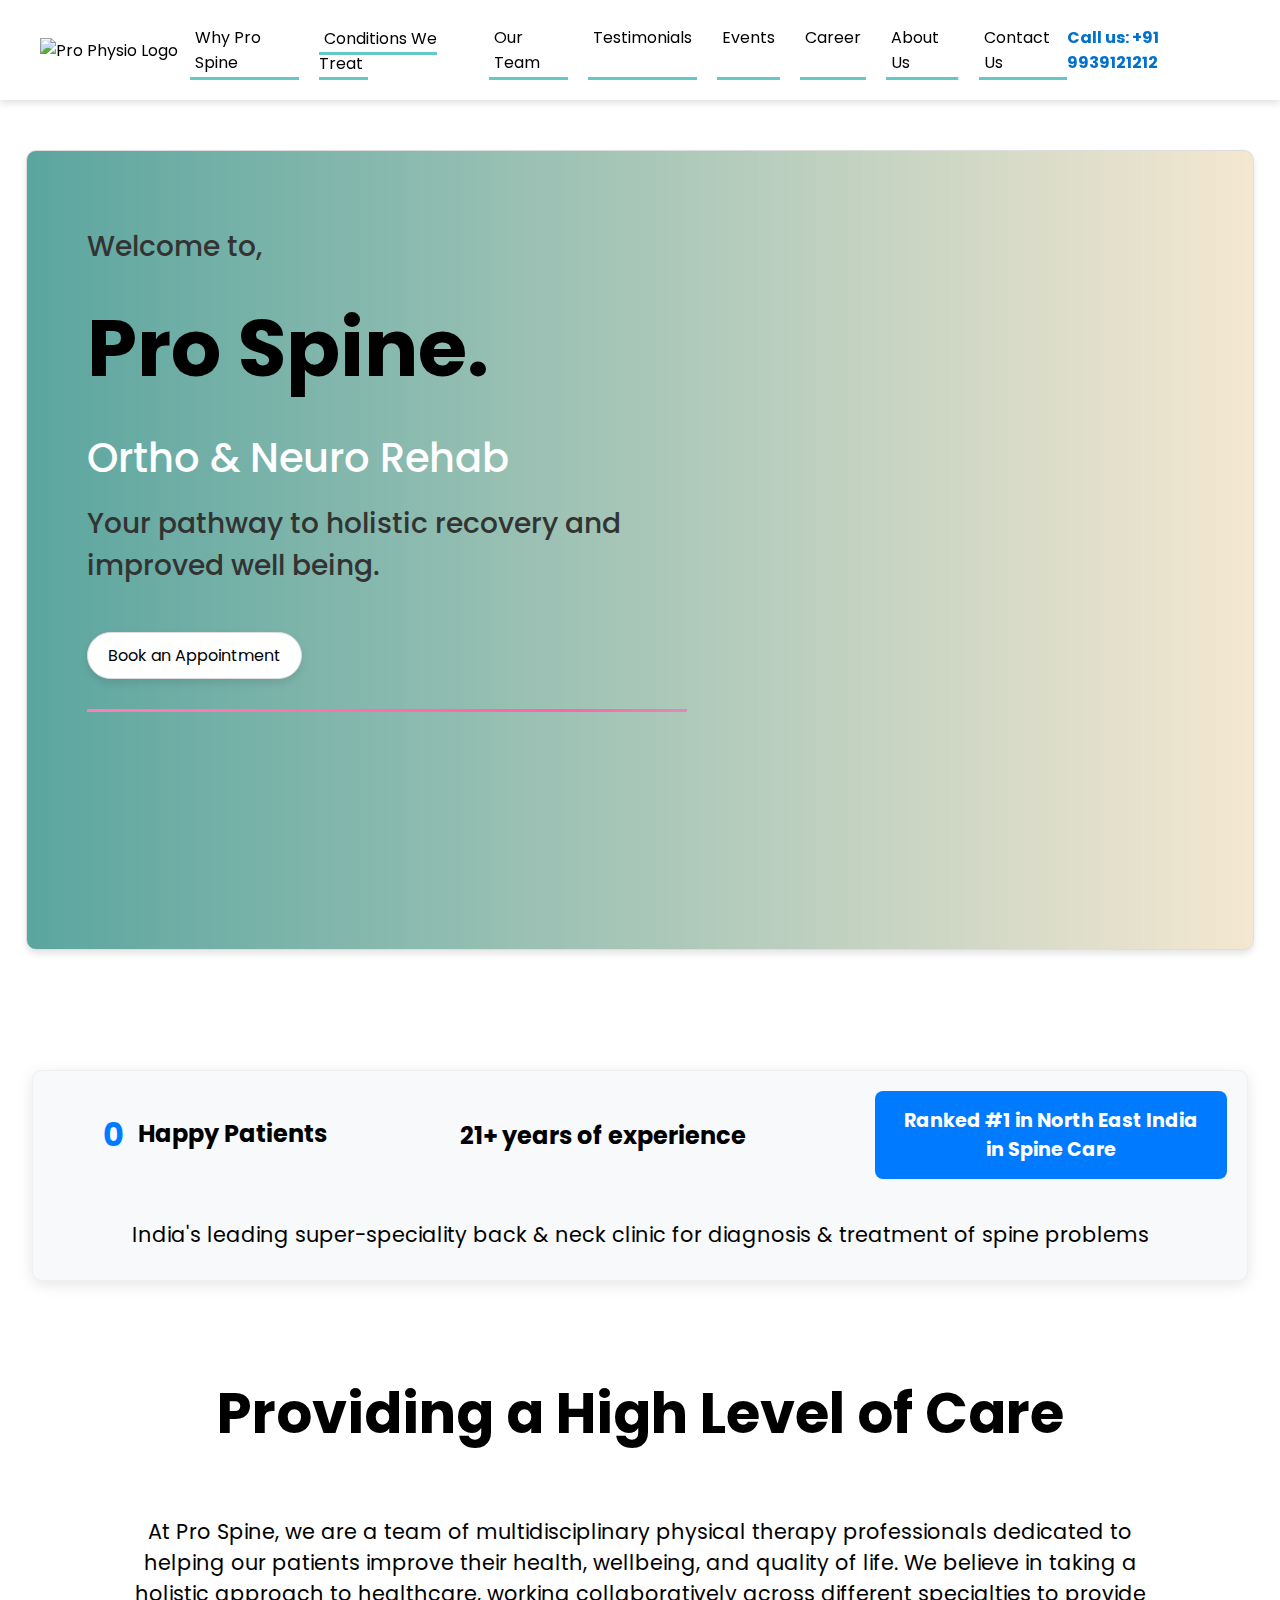
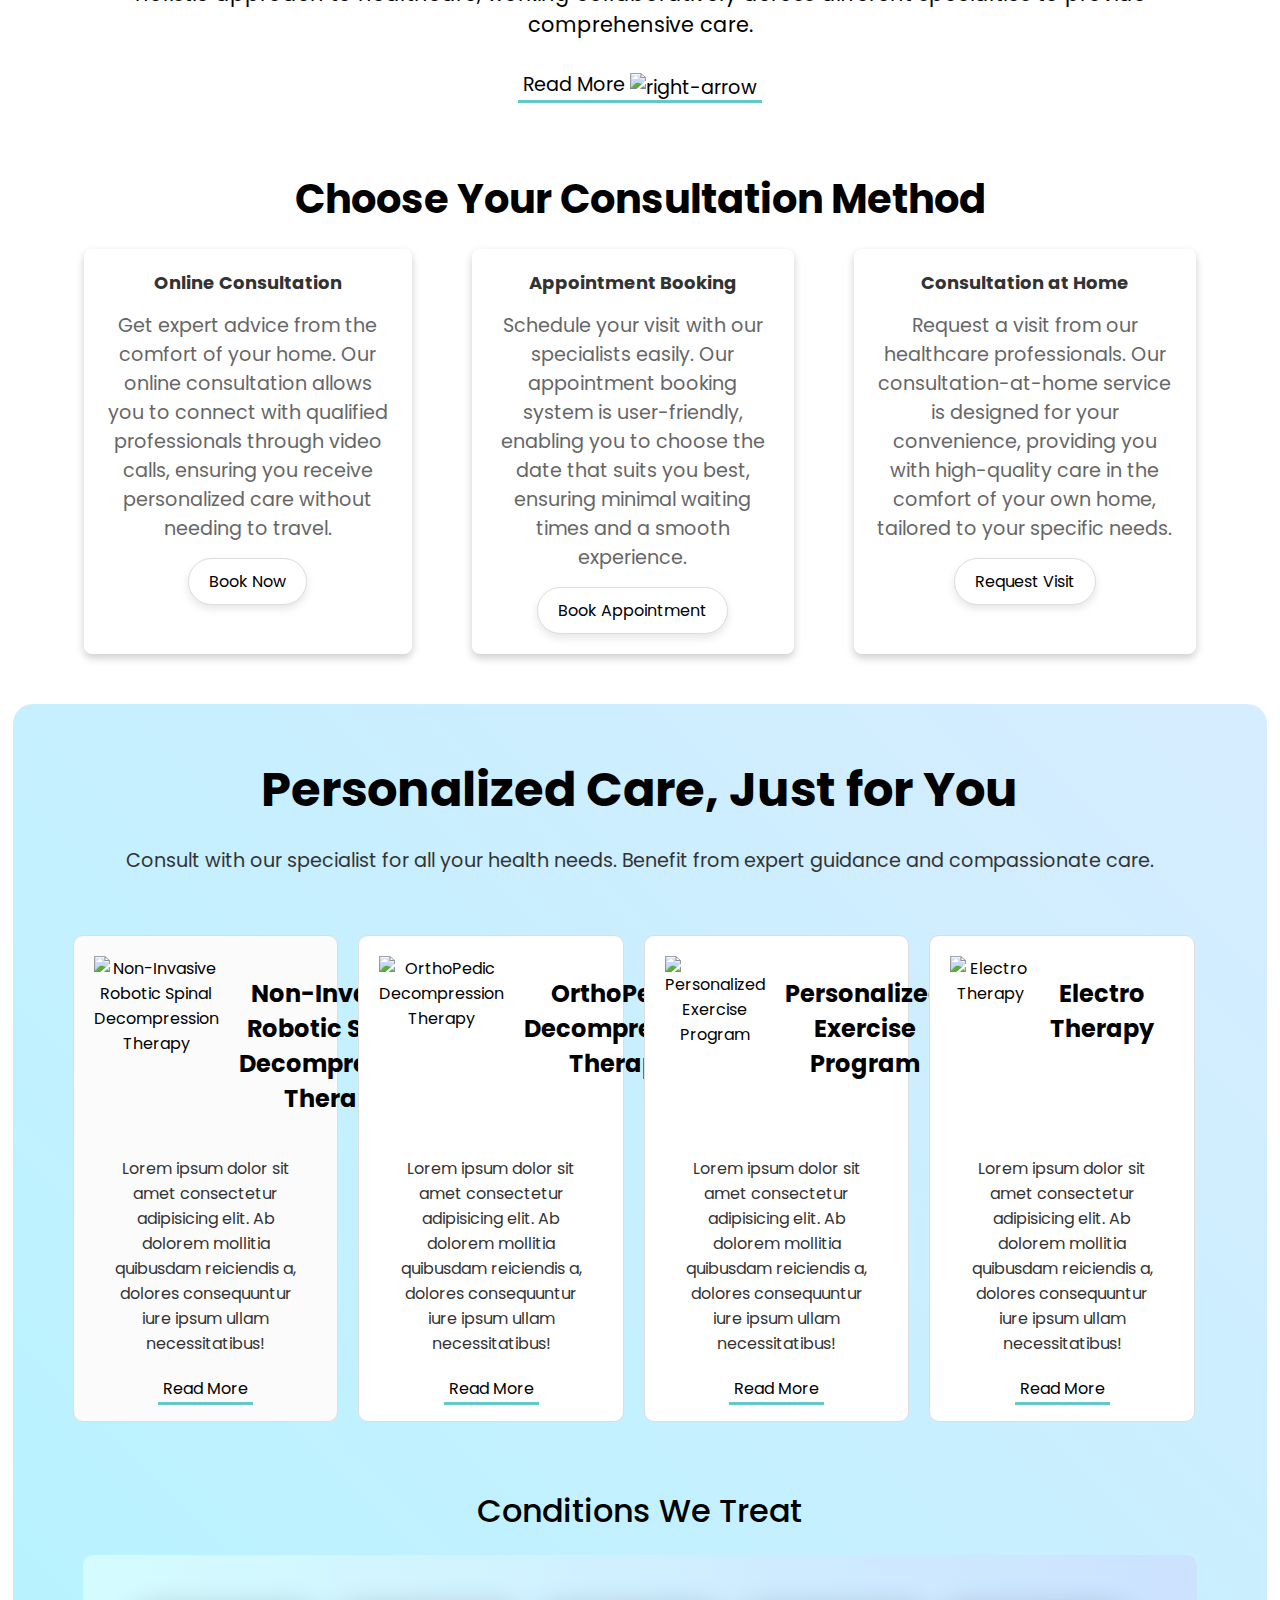
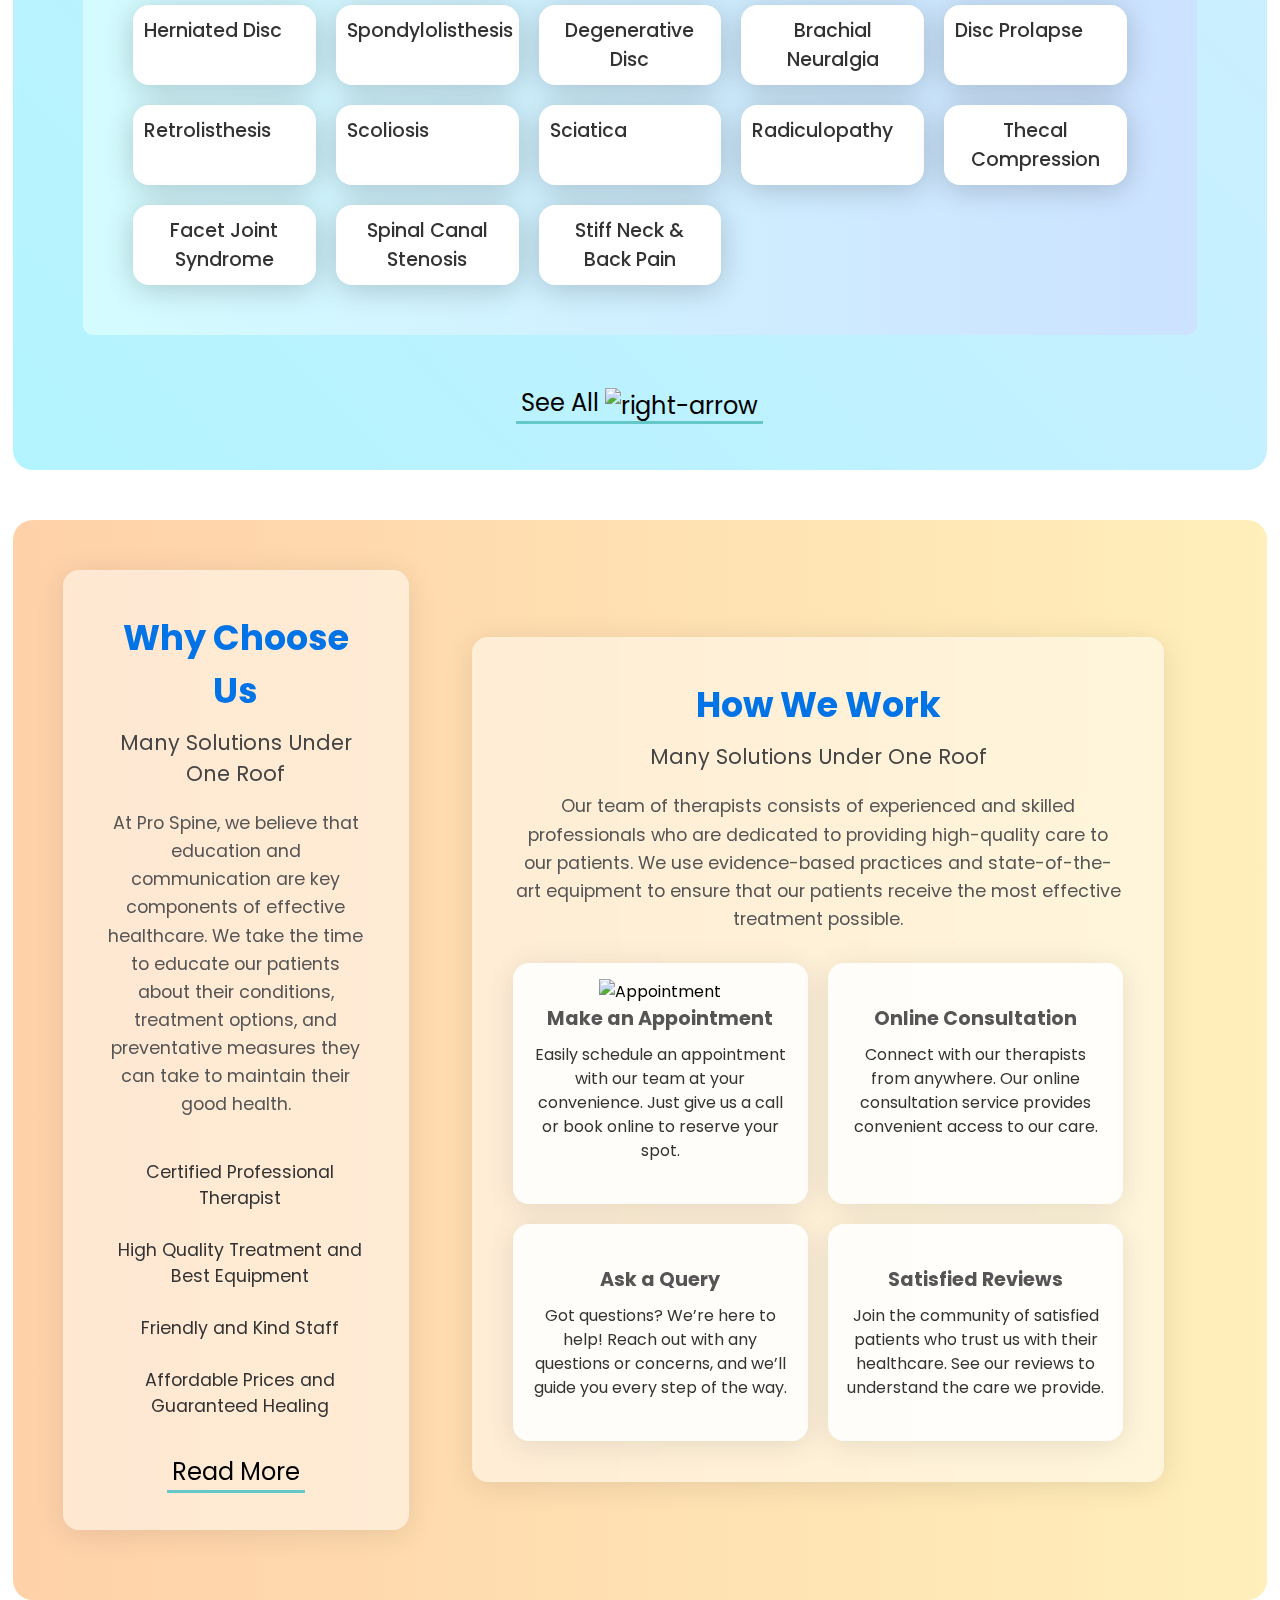
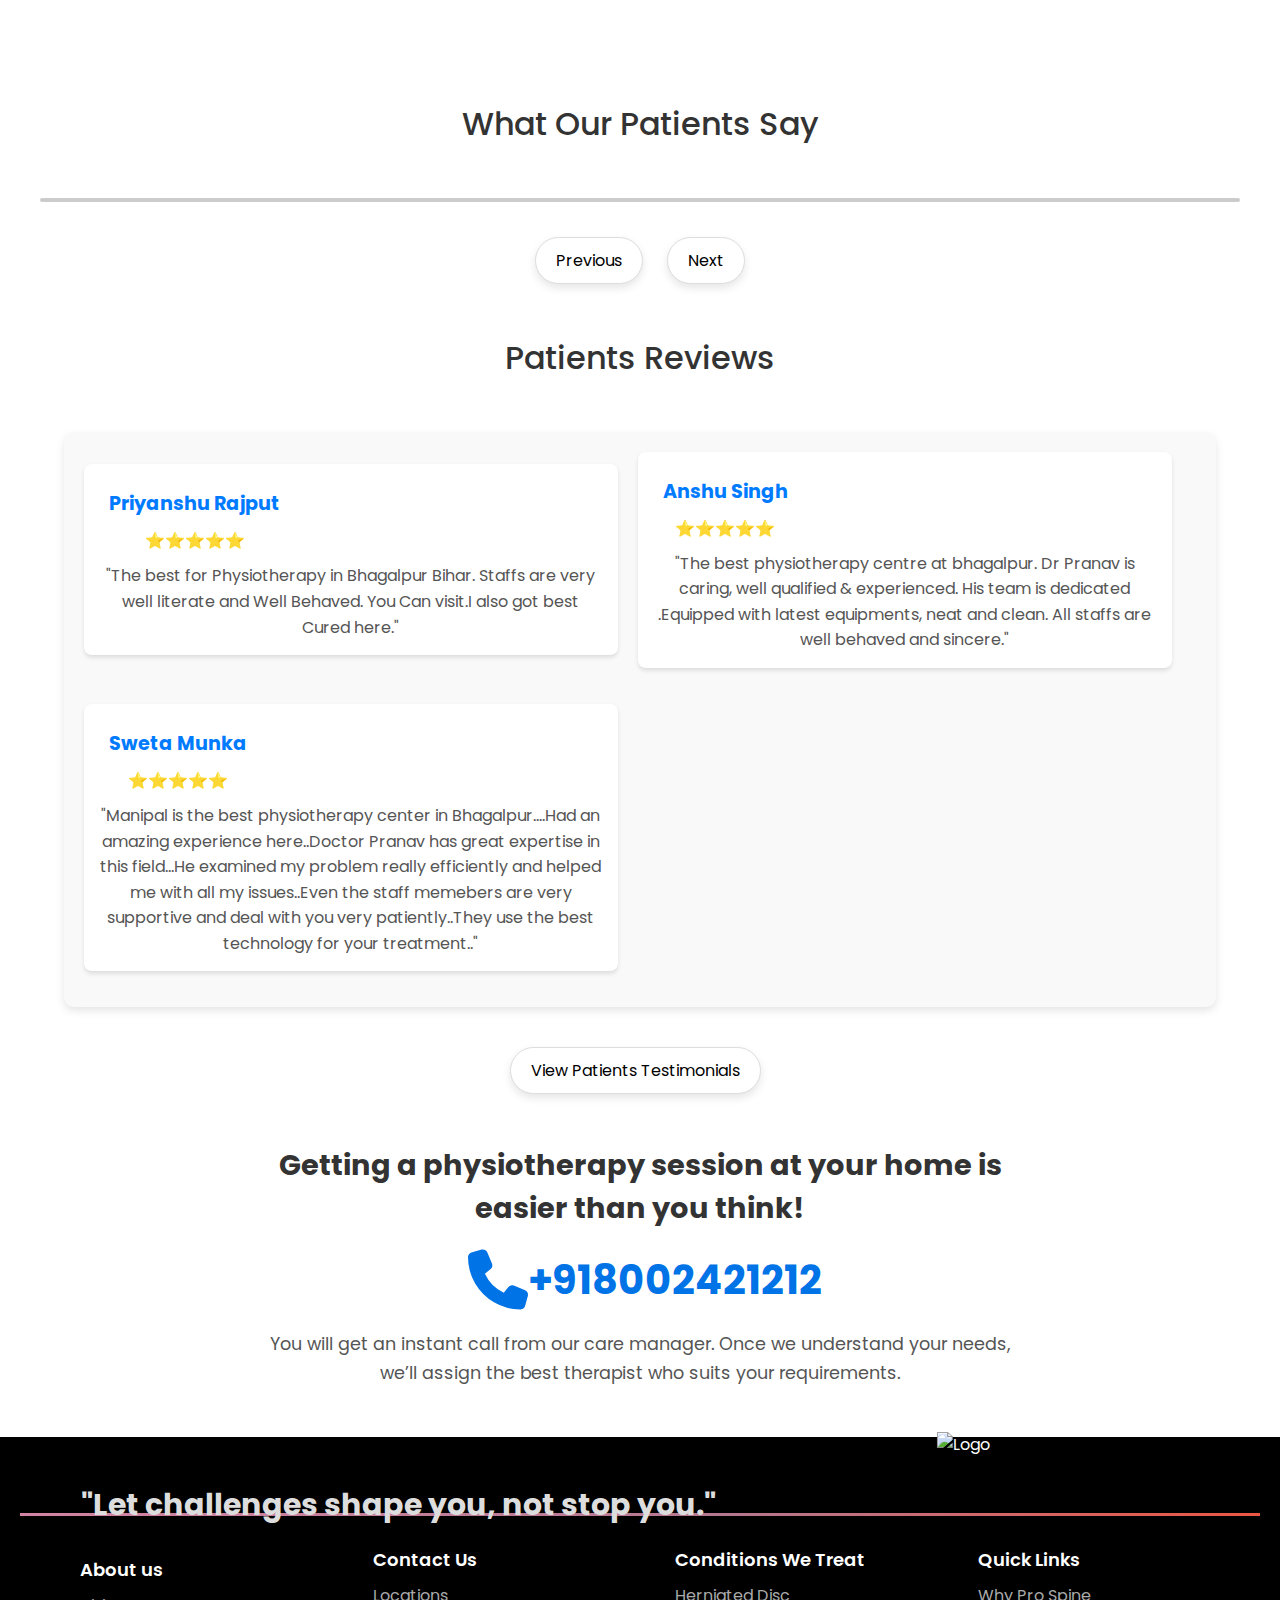
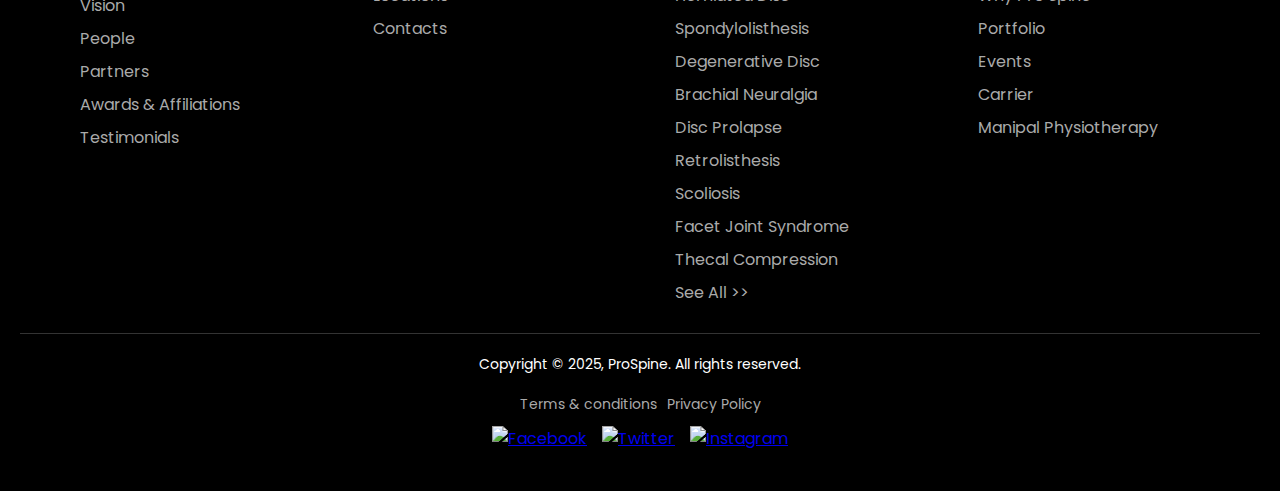
==== commit 0edc6c23: "minor fixes in UI" ====
--- a/index.html
+++ b/index.html
@@ -23,7 +23,7 @@
         </div>
         <div class="nav-links" id="navLinks">
           <a href="prospineapproach.html">Why Pro Spine</a>
-          <li>
+          <li class="droplink">
             <a href="treatment.html" class="hover-link">Conditions We Treat</a>
             <div class="dropdown">
               <ul>
--- a/style.css
+++ b/style.css
@@ -117,7 +117,7 @@
 li {
   position: relative;
   margin-top: 6px;
-  display: inline-block;
+  list-style-type: none;
 }
 
 .hover-link {
@@ -1279,8 +1279,8 @@
     position: absolute;
     top: 60px;
     /* Position below the navbar */
-    right: 10px;
-    width: 45%;
+    right: 0;
+    width: auto;
     /* Full width */
     padding: 10px;
     backdrop-filter: blur(16px) saturate(180%);
@@ -1311,6 +1311,10 @@
 
   .header-right .appointment-btn {
     display: none;
+  }
+
+  .droplink{
+    margin-bottom: 10px;
   }
 
   .box1 {
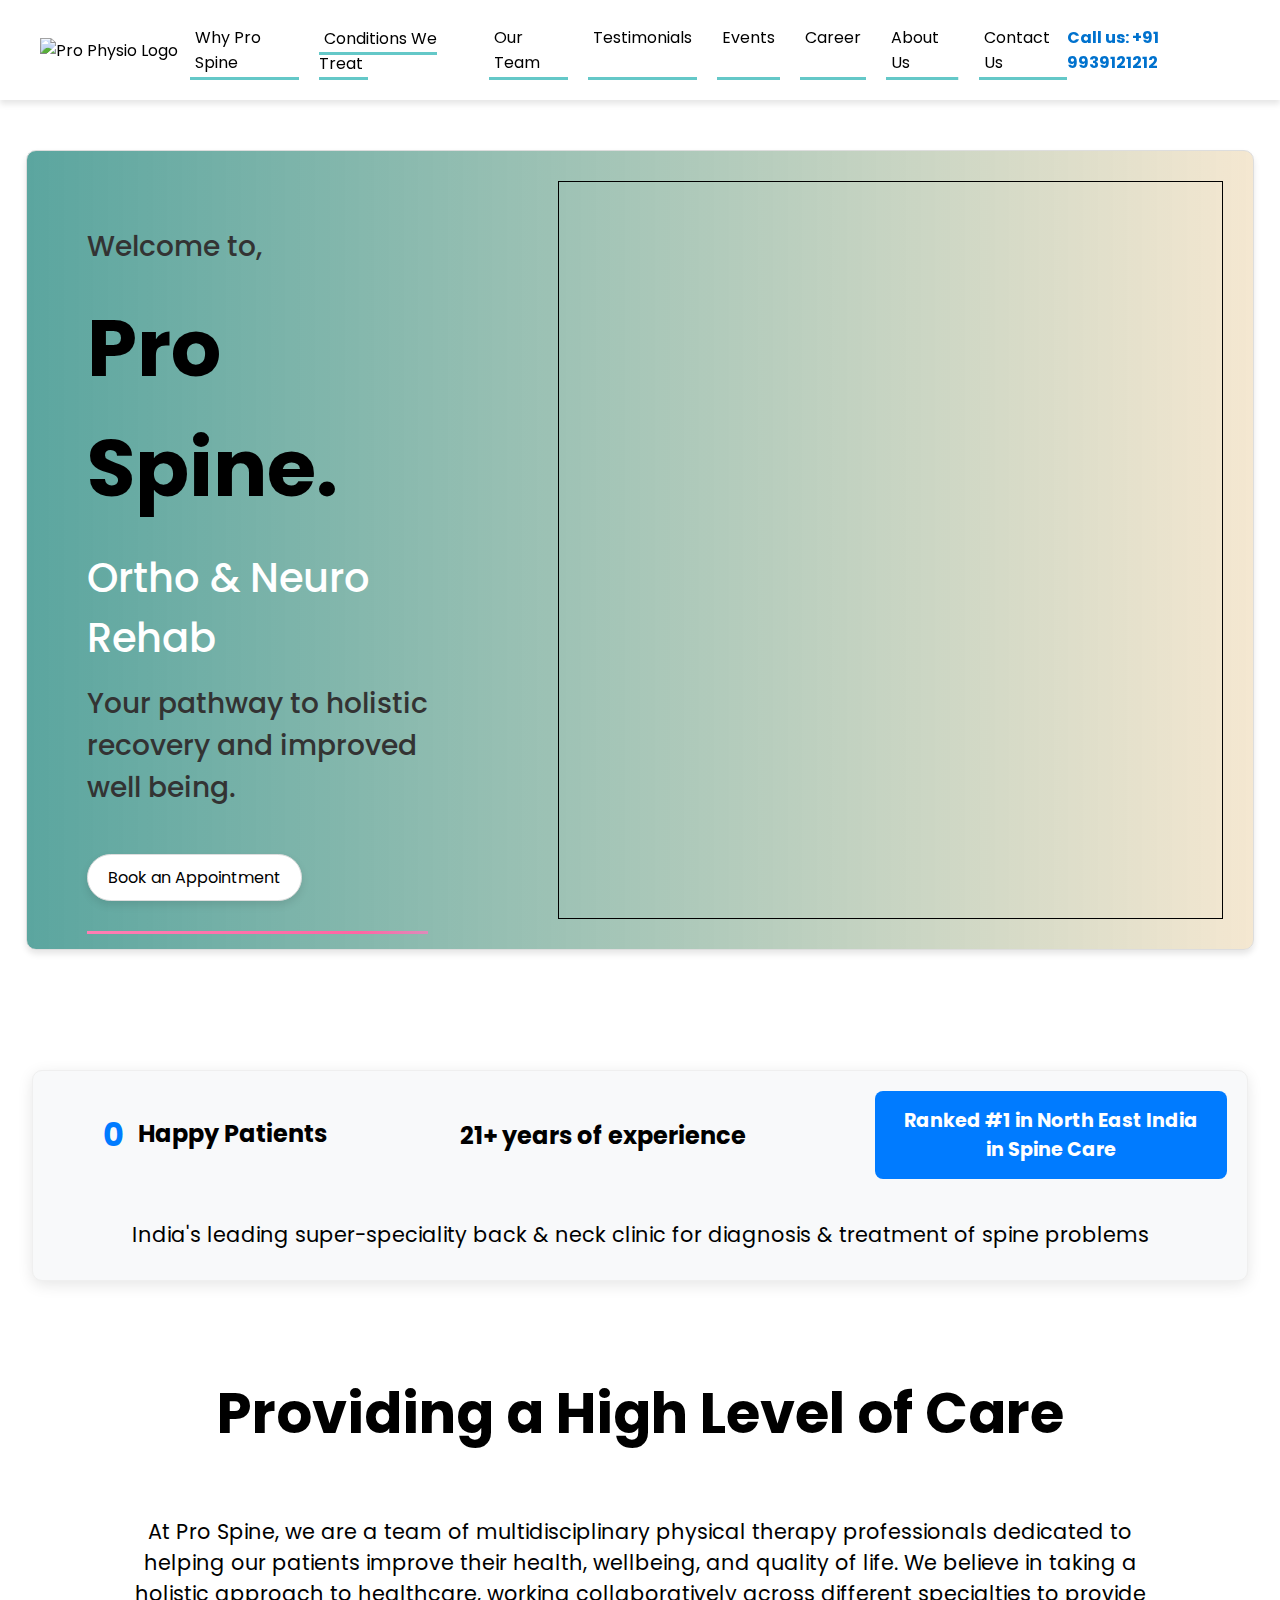
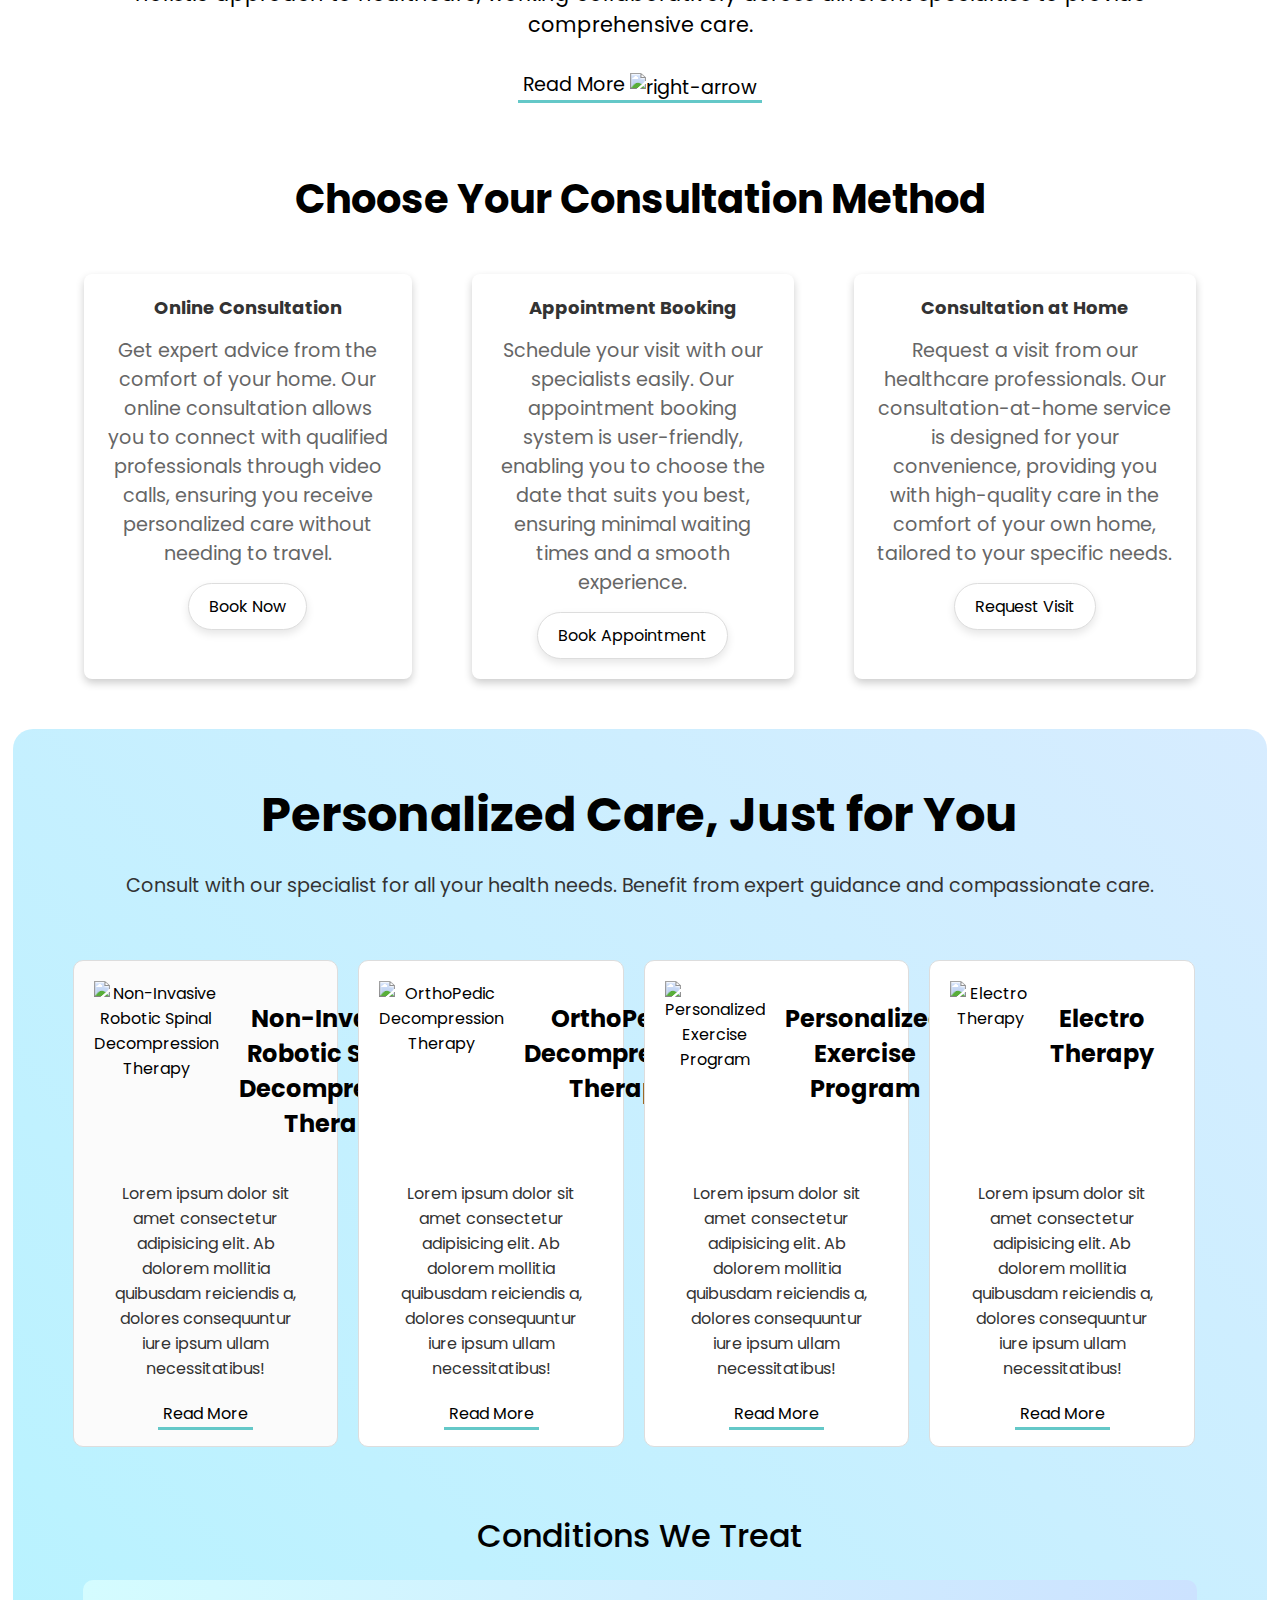
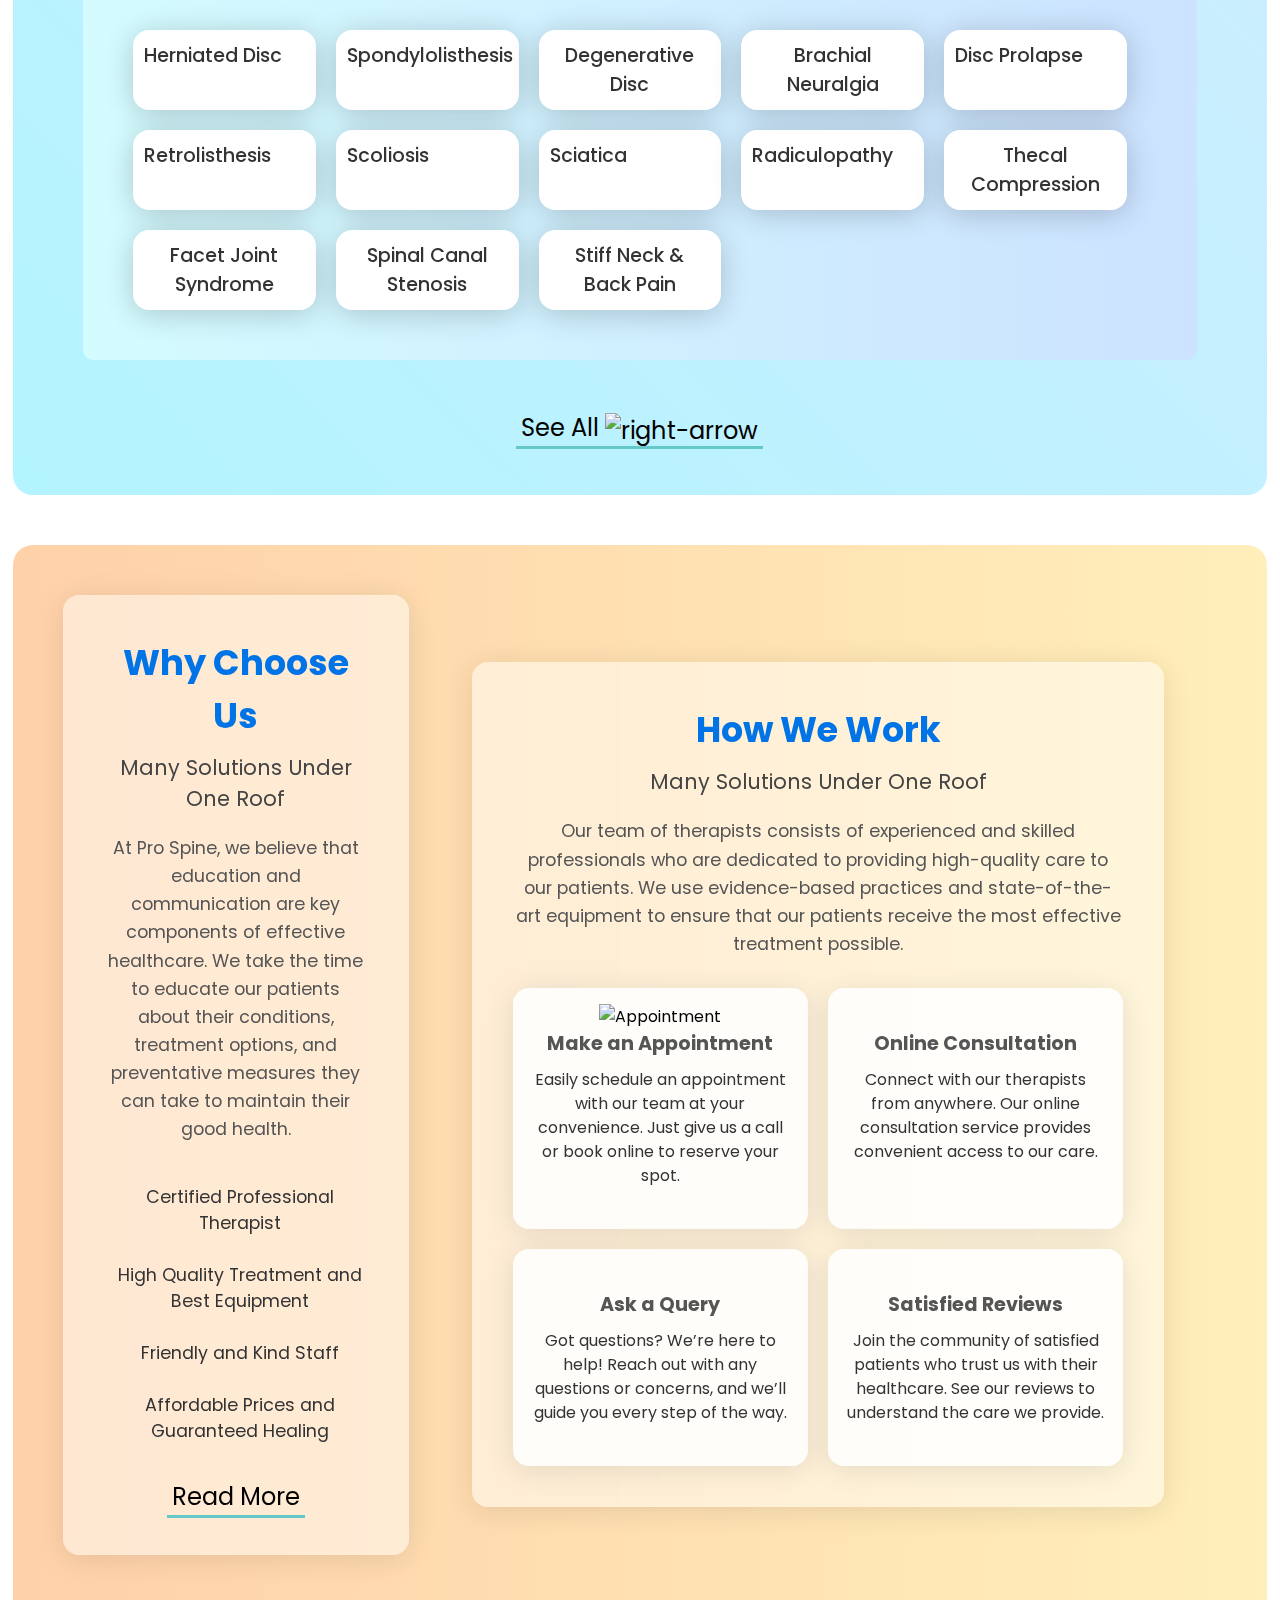
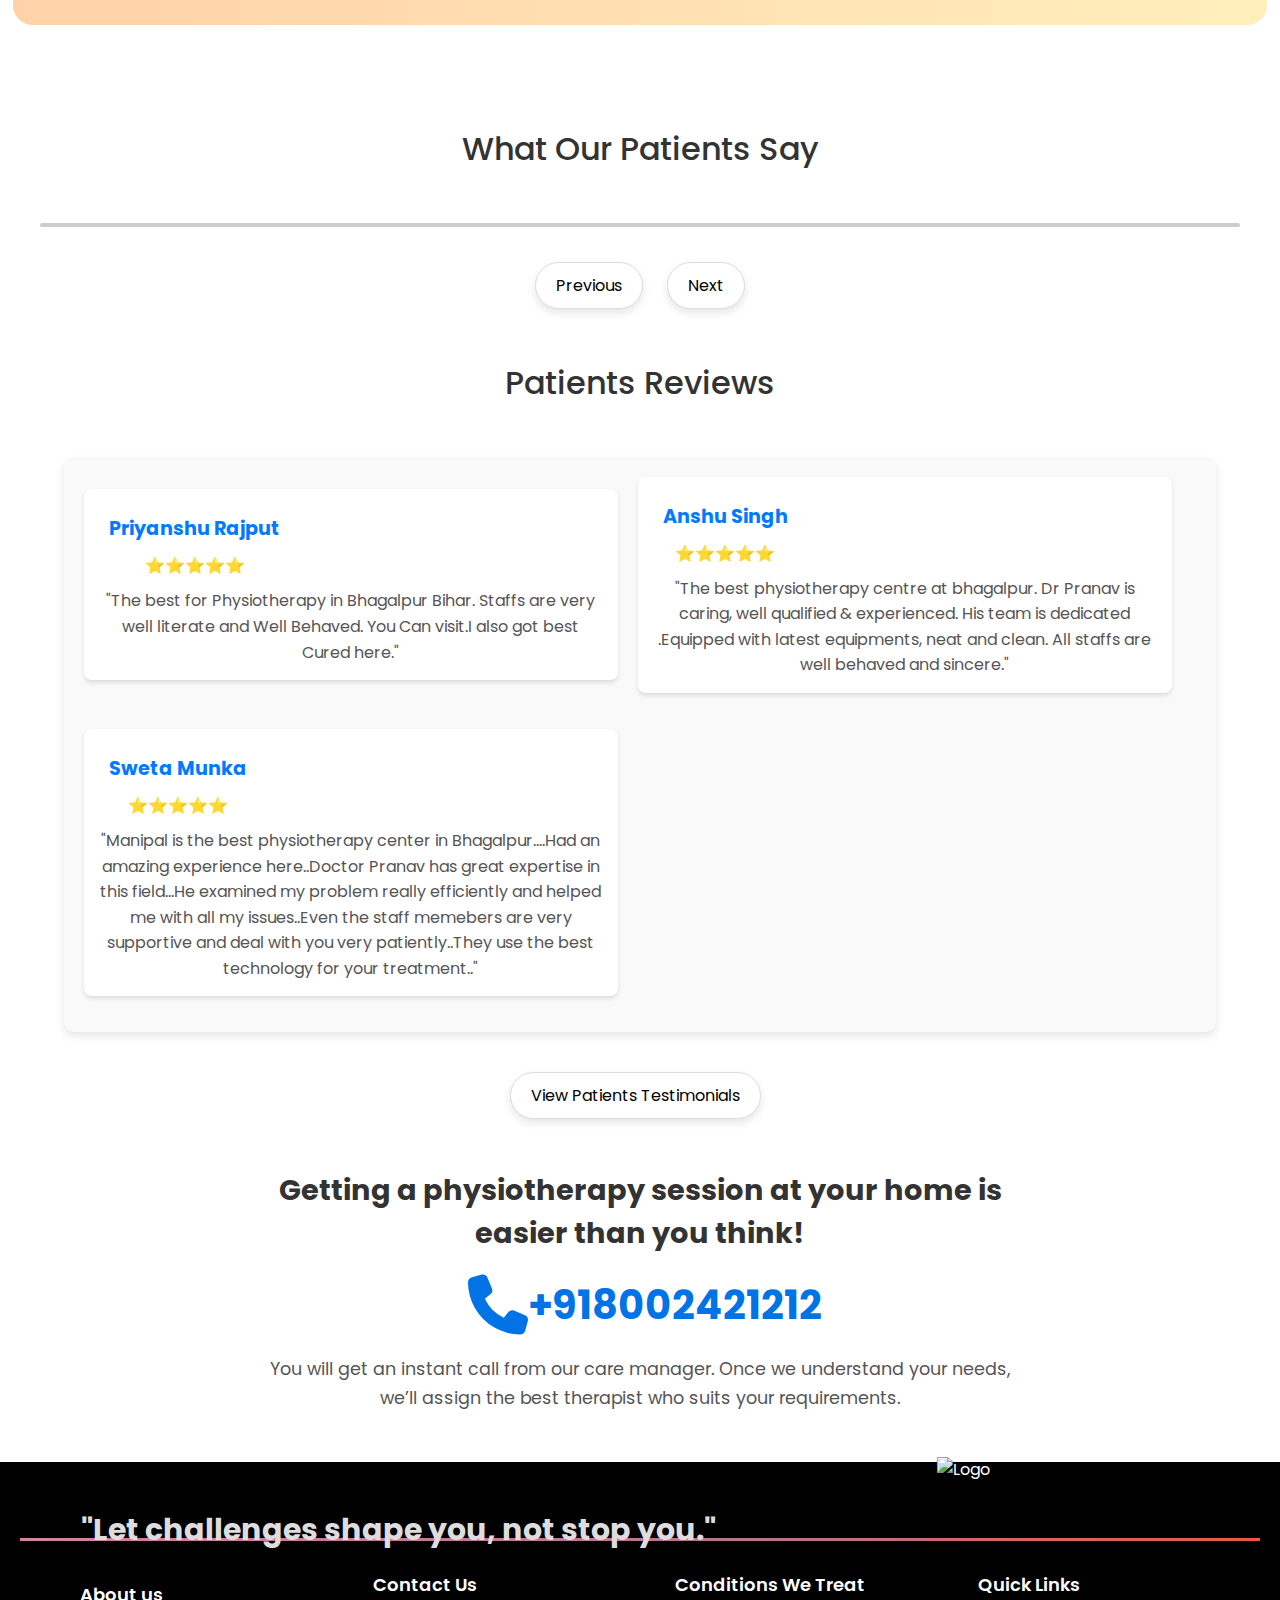
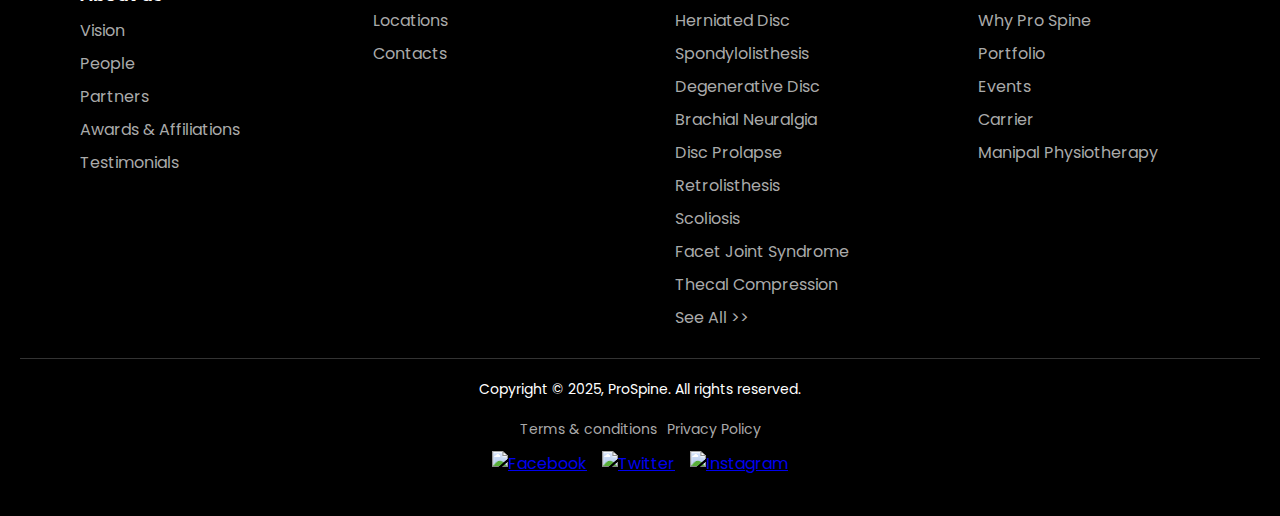
==== commit 9bfed9c6: "image slide added and link slide added" ====
--- a/index.html
+++ b/index.html
@@ -75,6 +75,22 @@
       <button class="btn" id="openModal" role="button">Book an Appointment</button>
       <hr class="hr2 hr">
     </div>
+    <div class="outer-box">
+      <div class="item">
+        <img src="image/3.jpg" alt="Image 1">
+        <h2>Text 1</h2>
+      </div>
+      <div class="item">
+        <img src="image/3.jpg" alt="Image 2">
+        <h2>Text 2</h2>
+      </div>
+      <div class="item">
+        <img src="image/electro.webp" alt="Image 3">
+        <h2>Text 3</h2>
+      </div>
+      <!-- Add more items as needed -->
+    </div>
+
   </div>
 
   <div class="modal" id="modal">
@@ -199,6 +215,7 @@
   </div>
 
   <h1 class="heading">Choose Your Consultation Method</h1>
+  <br>
   <div class="container">
     <div class="box">
       <h3>Online Consultation</h3>
--- a/style.css
+++ b/style.css
@@ -234,6 +234,83 @@
   margin-top: 15px;
   margin-bottom: 20px;
 }
+
+.outer-box {
+  /* margin-left: 100px; */
+  /* align-items: center; */
+  text-align: center;
+  /* justify-content: center; */
+}
+
+.outer-box img{
+  width: 80%;
+  max-height: 700px;
+  margin: 0 auto;
+  border-radius: 10px;
+}
+
+.outer-box h2{
+  margin: 10px;
+  font-size: 2em;
+}
+
+
+.outer-box {
+  position: relative;
+  width: 100%;
+  margin-left: 100px;
+  height: auto;
+  overflow: hidden;
+  border: 1px solid;
+}
+
+.item {
+  position: absolute;
+  top: 0;
+  /* left: 100px; */
+  width: 100%;
+  border: 1px solid;
+  opacity: 0;
+  transform: translateX(100%);
+  animation: slideShow 9s infinite;
+  /* Duration is total time for all items to loop */
+}
+
+.item:nth-child(1) {
+  animation-delay: 0.5s;
+}
+
+.item:nth-child(2) {
+  animation-delay: 3.5s;
+  /* Adjust timing based on number of images and desired interval */
+}
+
+.item:nth-child(3) {
+  animation-delay: 6s;
+}
+
+/* Add more nth-child selectors as needed */
+
+@keyframes slideShow {
+  0% {
+    opacity: 0;
+    transform: translateX(100%);
+  }
+
+  10%,
+  30% {
+    opacity: 1;
+    transform: translateX(0);
+  }
+
+  40%,
+  100% {
+    opacity: 0;
+    transform: translateX(-100%);
+  }
+}
+
+
 
 .box2 {
   width: 95%;
@@ -1313,15 +1390,17 @@
     display: none;
   }
 
-  .droplink{
+  .droplink {
     margin-bottom: 10px;
   }
 
   .box1 {
+    /* display: flex; */
+    flex-direction: column;
     margin-top: 90px;
     padding: 20px;
     min-height: 250px;
-    max-height: 500px;
+    /* max-height: 200px; */
   }
 
   .inner-box {
@@ -1329,11 +1408,14 @@
     margin: 10px;
   }
 
-  .inner-box2 {
+  .outer-box {
+    display: none;
+  }
+
+  .inner-box2{
     display: flex;
     flex-direction: column;
   }
-
   .box2 p {
     font-size: 0.9em;
   }
@@ -1379,7 +1461,7 @@
   }
 
   .stat h3 {
-    font-size: 1em;
+    font-size: 1.5em;
     margin: 10px;
   }
 
@@ -1674,6 +1756,7 @@
   }
 
   .heading {
+    margin: 10px;
     margin-top: 20px;
     text-align: center;
     font-size: 1.5em;
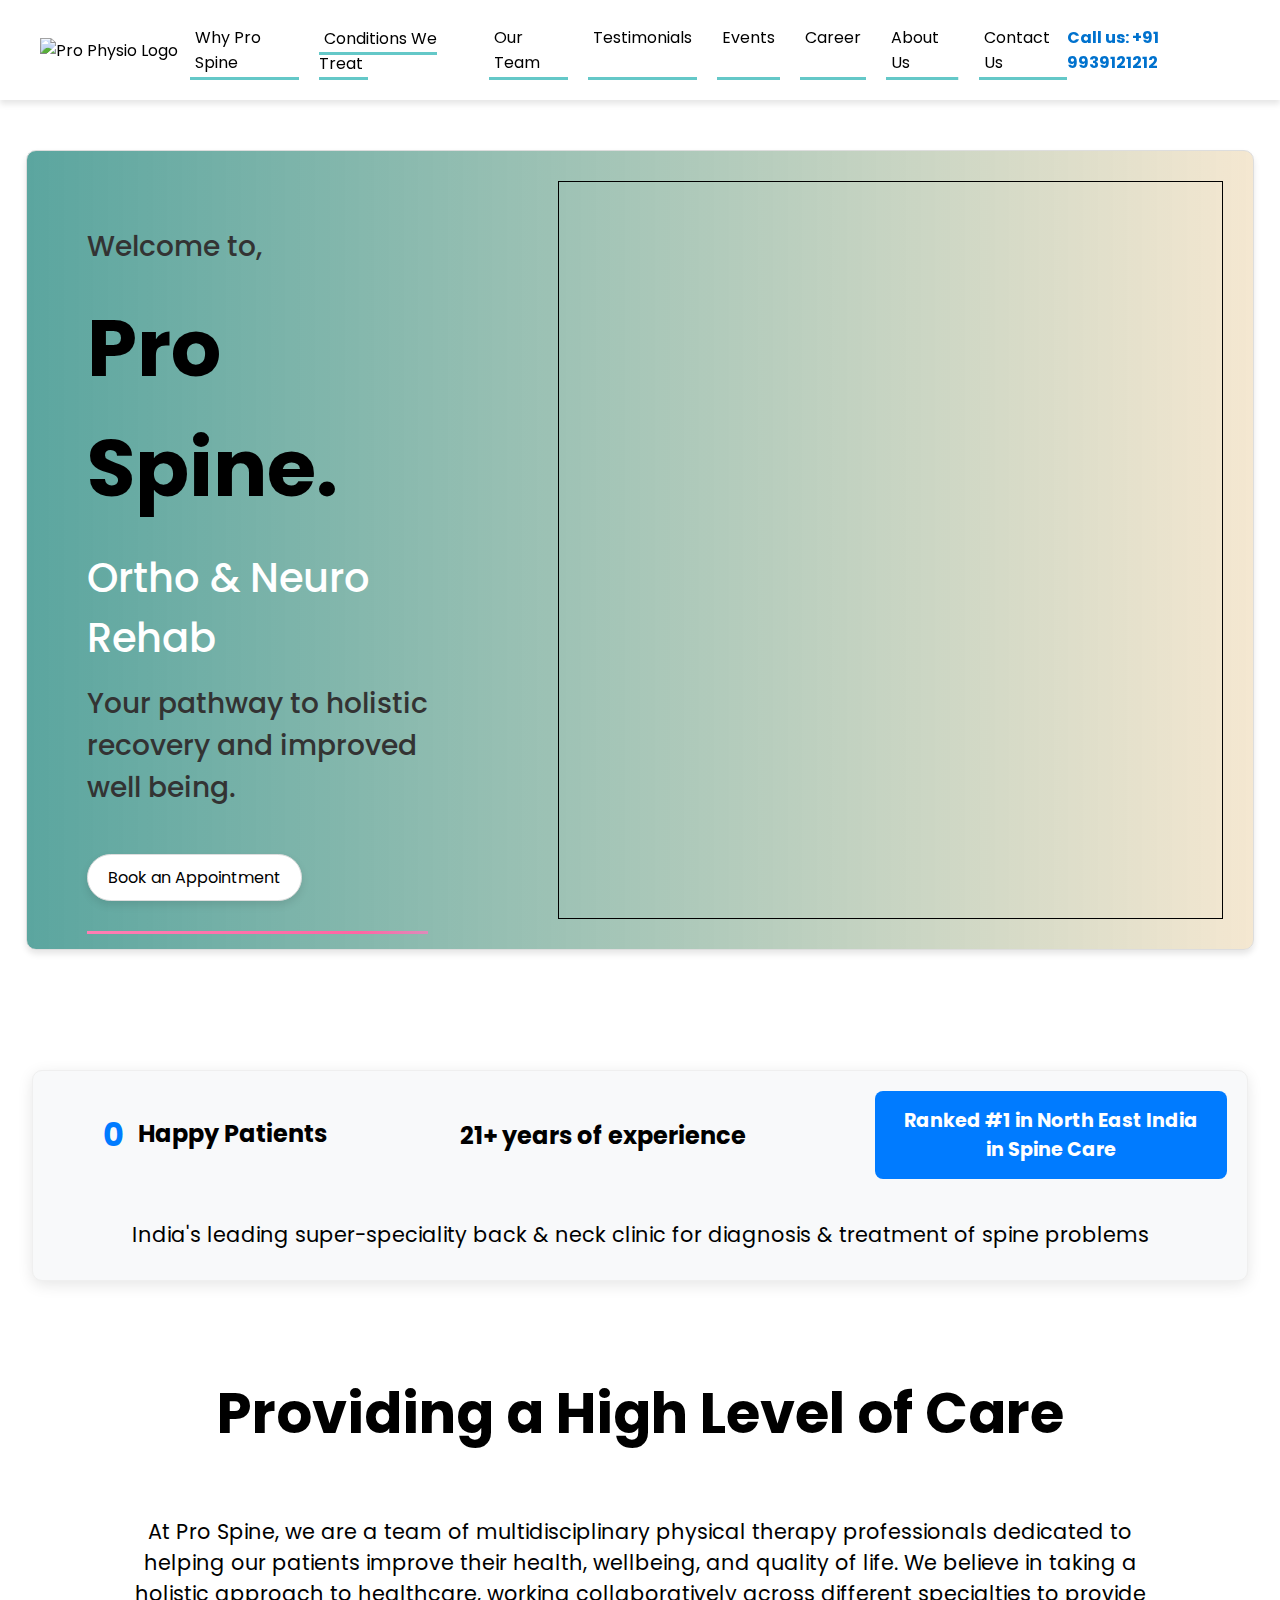
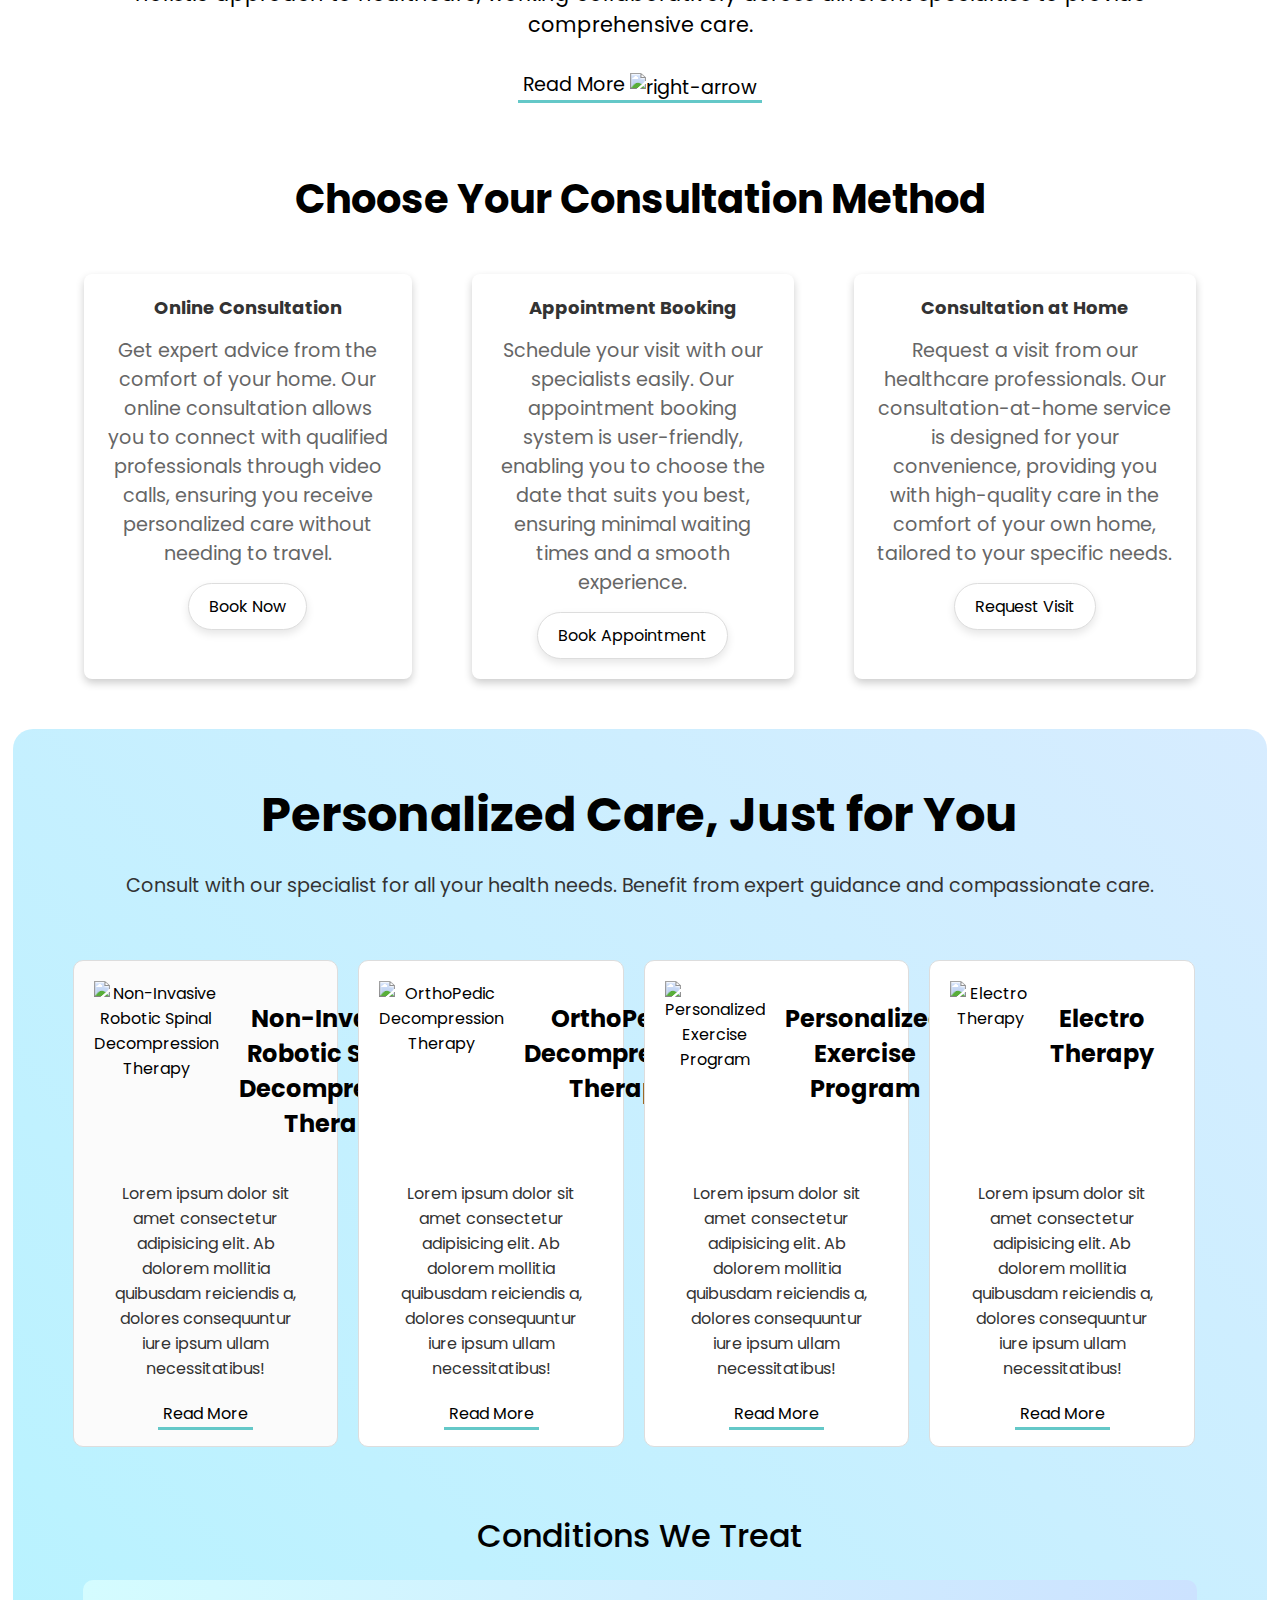
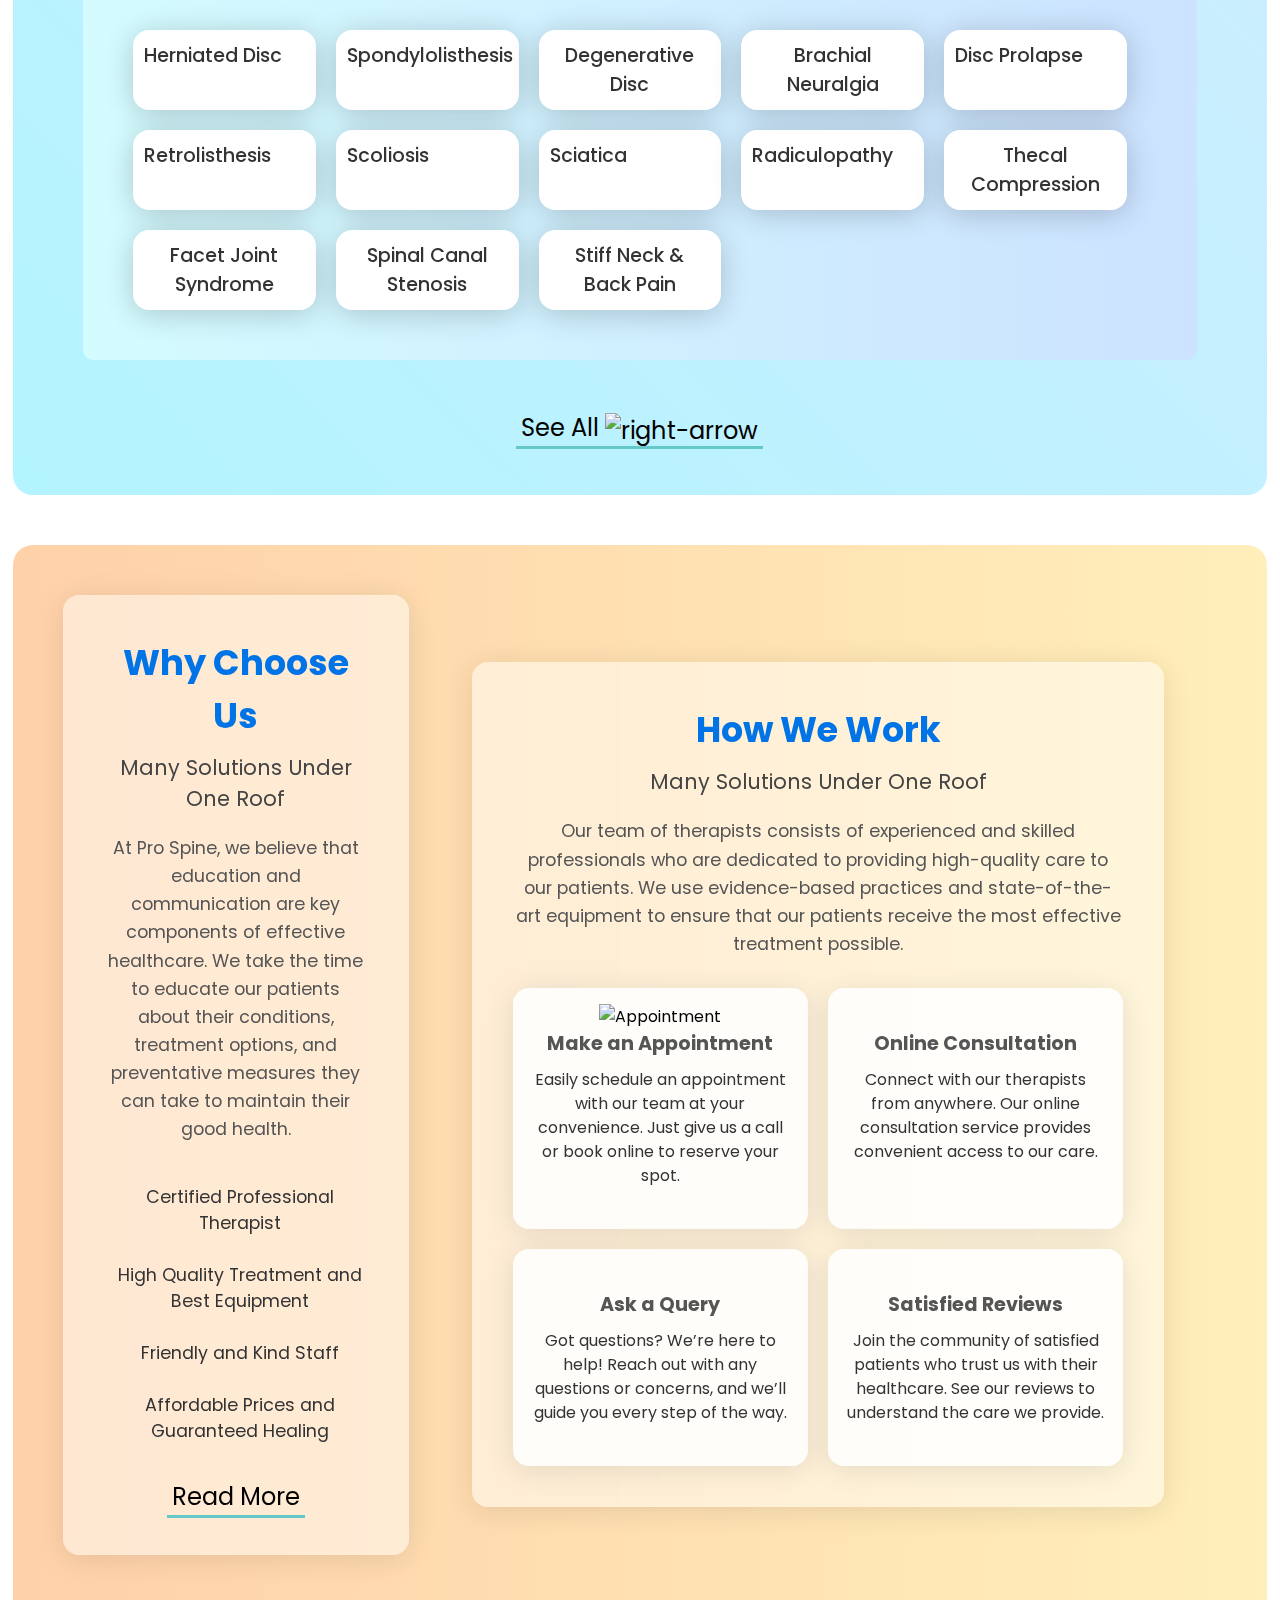
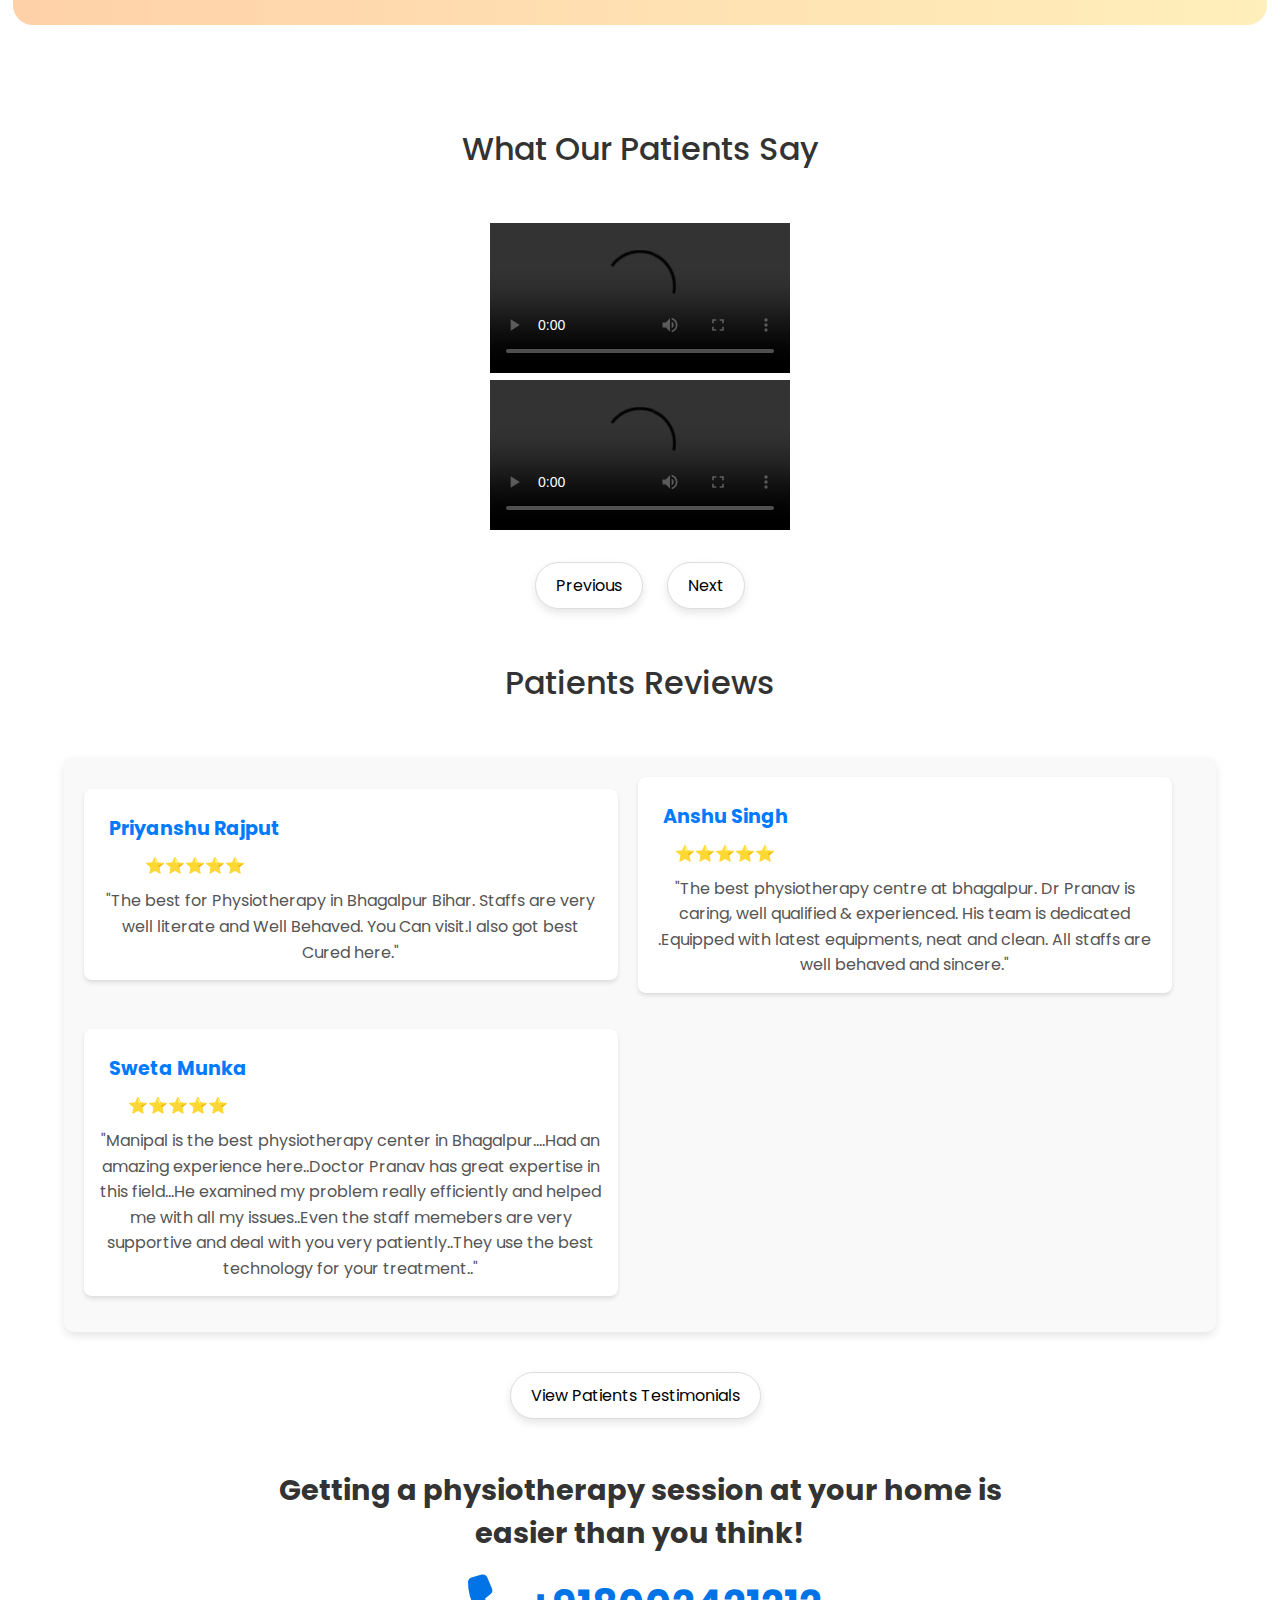
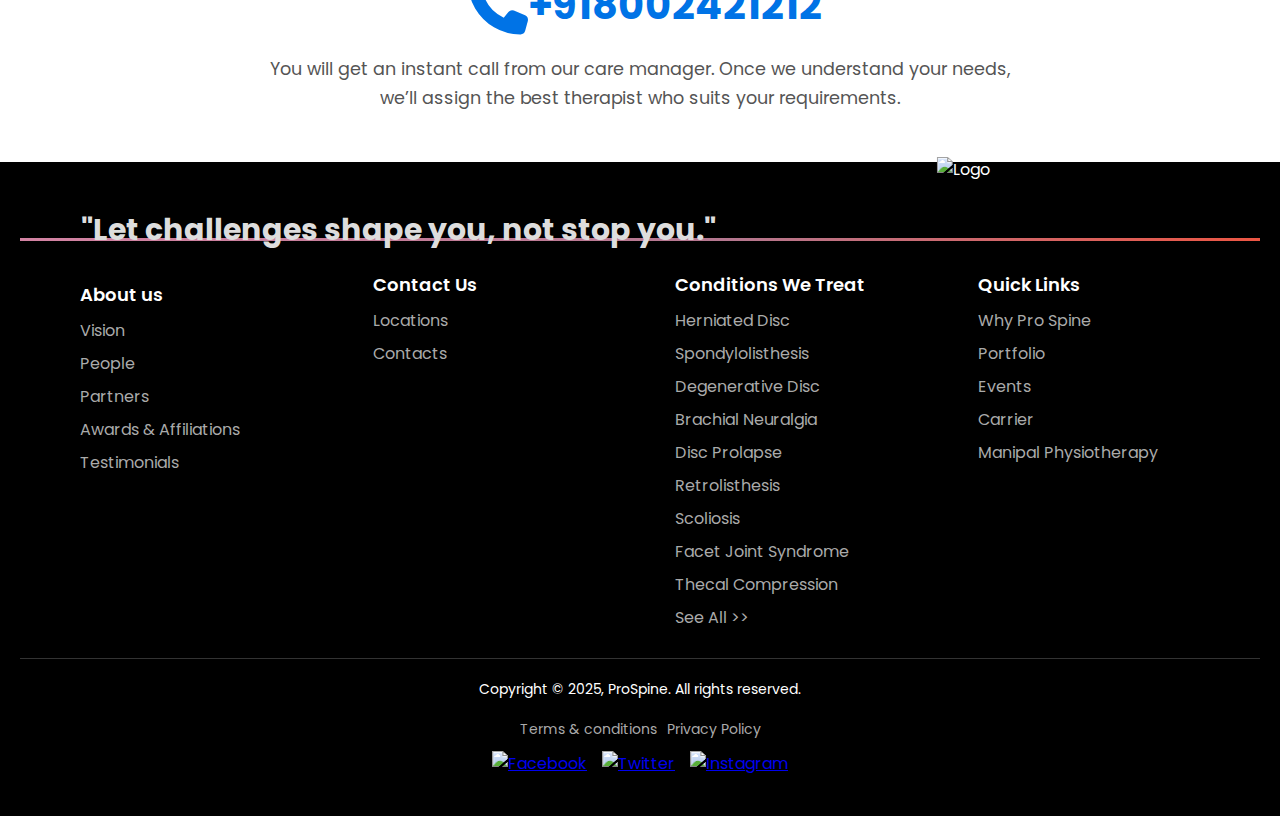
==== commit 7d198d1e: "modified testimonial page to add video slider and basic structure ready" ====
--- a/index.html
+++ b/index.html
@@ -412,11 +412,6 @@
           Your browser does not support the video tag.
         </video>
       </div>
-      <div class="video-container" id="video3">
-        <video src="video/vids3.mp4" controls>
-          Your browser does not support the video tag.
-        </video>
-      </div>
     </div>
     <br>
     <div class="controlss">
--- a/style.css
+++ b/style.css
@@ -795,7 +795,7 @@
   color: #333;
 }
 
-.vidsslider {
+/* .vidsslider {
   position: relative;
   width: 100%;
   max-width: 1200px;
@@ -803,28 +803,27 @@
   overflow: hidden;
   border: 2px solid #ccc;
   border-radius: 10px;
-}
-
-.video-container {
+} */
+
+/* .video-container {
   display: none;
   width: 100;
   padding-top: 56.25%;
-  /* Adjust this for different aspect ratios: 75% for 4:3, 56.25% for 16:9 */
   position: relative;
-}
-
-video {
+} */
+
+/* video {
   position: absolute;
   top: 0;
   left: 0;
   width: 100%;
   height: 100%;
-}
-
-.controlss {
+} */
+
+/* .controlss {
   text-align: center;
   margin-top: 10px;
-}
+} */
 
 .btn1 {
   margin: 0 10px;
